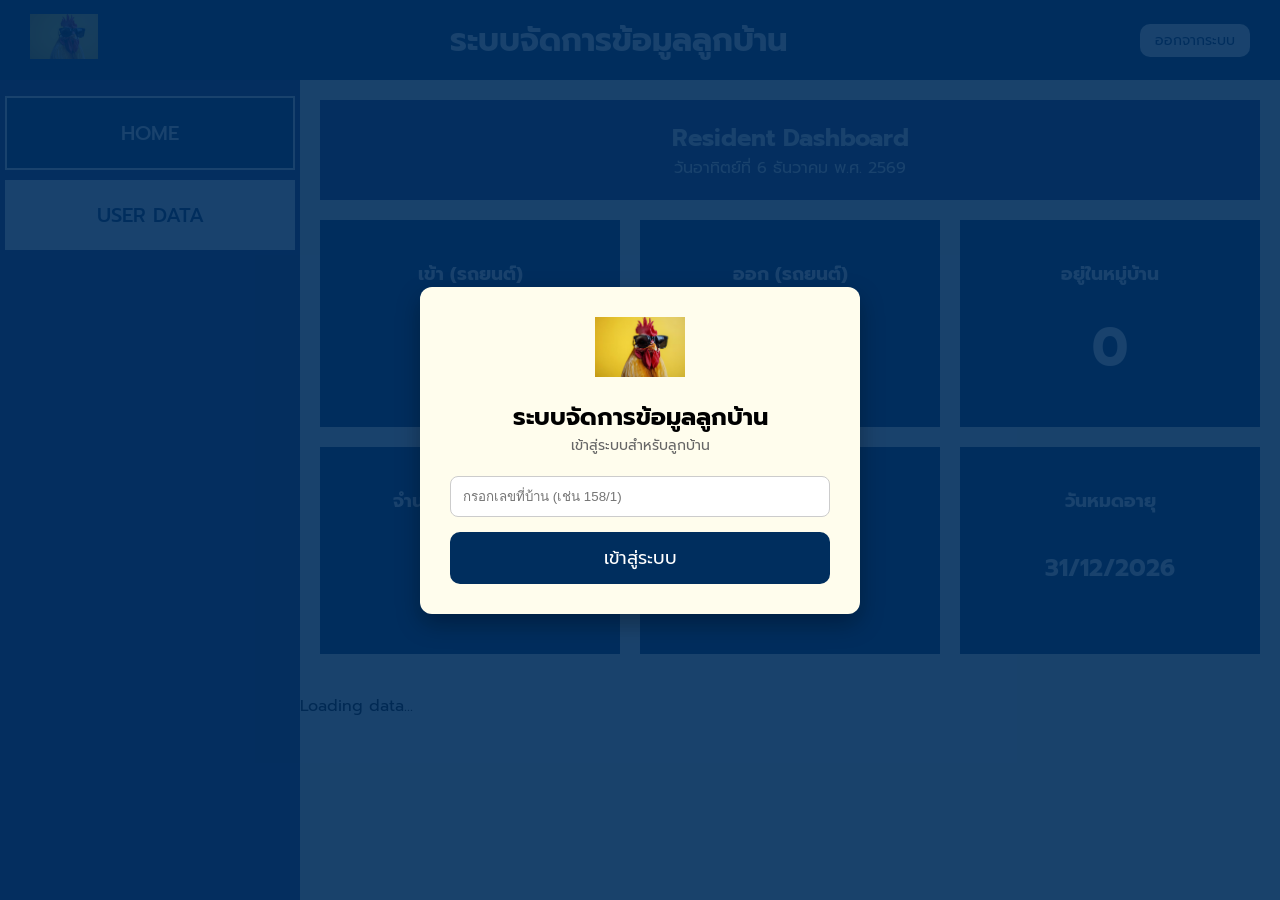
==== index.html @ fadd6252 "Update index.html" ====
<!DOCTYPE html>
<html lang="th">

<head>
    <meta charset="UTF-8">
    <meta name="viewport" content="width=device-width, initial-scale=1.0">
    <title>Smart-Village-Access-System</title>
    <link rel="stylesheet" href="style.css">
</head>

<body>
    <!-- หน้าต่าง ล็อกอินสำหรับลูกบ้าน (Login Modal) -->
    <div id="loginModal" class="login-modal-overlay">
        <div class="login-box">
            <img src="logochicken.png" alt="Smart Village Logo" class="login-logo">
            <h2>ระบบจัดการข้อมูลลูกบ้าน</h2>
            <p style="margin-bottom: 20px; color: #666; font-size: 14px;">เข้าสู่ระบบสำหรับลูกบ้าน</p>
            <form id="loginForm">
                <input type="text" id="loginHouseNo" placeholder="กรอกเลขที่บ้าน (เช่น 158/1)" required style="width: 100%; padding: 12px; margin-bottom: 15px; border-radius: 8px; border: 1px solid #ccc; box-sizing: border-box;">
                <button type="submit" class="back-btn" style="width: 100%; margin: 0; background-color: var(--color-primary); color: white;">เข้าสู่ระบบ</button>
            </form>
        </div>
    </div>

    <header>
        <!-- โลโก้ -->
        <div class="logo-box">
            <img src="logochicken.png" alt="Smart Village Logo" class="header-logo">
        </div>
        <!-- ลบคำว่า (Admin Panel) ออกแล้ว -->
        <h1 class="head-content">ระบบจัดการข้อมูลลูกบ้าน</h1>
        <button id="logoutBtn" class="back-btn" style="margin: 0; font-size: 14px; padding: 6px 15px;">ออกจากระบบ</button>
    </header>

    <main class="main-content">
        <nav>
            <ul>
                <li data-target="home" class="user-select">HOME</li>
                <!-- ตัด VEHICLE DATA ออกตามมติประชุม -->
                <li id="selectUs" data-target="user">USER DATA</li>
            </ul>
        </nav>

        <div class="content-area">
            <!-- home (Dashboard) -->
            <section class="page active" id="page-home">
                <section class="dashboard">
                    <div class="dashboard-banner">
                        <h2 id="welcomeText">Resident Dashboard</h2>
                        <p id="todayDate"></p>
                    </div>

                    <!-- แถวที่ 1 (ปรับให้เหลือเฉพาะสถิติรถยนต์) -->
                    <div class="summary-grid">
                        <div class="summary-box">
                            <h3>เข้า (รถยนต์)</h3>
                            <h1 id="carIn">0</h1>
                        </div>

                        <div class="summary-box">
                            <h3>ออก (รถยนต์)</h3>
                            <h1 id="carOut">0</h1>
                        </div>

                        <div class="summary-box">
                            <h3>อยู่ในหมู่บ้าน</h3>
                            <h1 id="insideVillage">0</h1>
                        </div>
                    </div>

                    <!-- แถวที่ 2 -->
                    <div class="summary-grid">
                        <div class="summary-box">
                            <h3>จำนวนรถยนต์ผูกไว้</h3>
                            <h1 id="vehicleTotal">0</h1>
                        </div>

                        <div class="summary-box">
                            <h3>สถานะสมาชิก</h3>
                            <h1 id="residentStatus" style="font-size: 28px; margin-top: 30px;">-</h1>
                        </div>

                        <div class="summary-box">
                            <h3>วันหมดอายุ</h3>
                            <h1 id="expireDateText" style="font-size: 24px; margin-top: 35px;">-</h1>
                        </div>
                    </div>
                </section>
                
                <section class="dataLoading"></section>          
            </section>

            <!-- USER DATA -->
            <section class="page user-details" id="page-user">
                <div class="panel-header" style="margin-bottom: 15px; margin-top: 15px;">
                    <input type="text" id="searchUser" placeholder="ค้นหาเลขที่บ้าน / ชื่อ..." onkeyup="filterUsers()" style="padding: 8px 15px; border-radius: 20px; border: 1px solid #ccc; width: 100%; max-width: 300px;">
                </div>
                <div class="headUserData">
                    <h2>ลำดับ</h2>
                    <h2>เลขที่บ้าน</h2>
                    <h2>การจัดการ</h2>
                </div>
                <section class="dataLoading" id="UserData"></section>
            </section>

            <!-- USER MORE DETAILS -->  
            <section class="page moreUserde" id="page-userDetail"></section>
            
            <!-- VEHICLE DETAIL -->
            <section class="page" id="page-vehicleDetail"></section>
        </div>
    </main>

    <script src="script.js"></script>
</body>

</html>
---- style.css ----
@import url('https://fonts.googleapis.com/css2?family=Oswald:wght@300&family=Pridi:wght@200;300;400;500;600;700&display=swap');
@import url('https://fonts.googleapis.com/css2?family=Oswald:wght@300&family=Pridi&family=Prompt:ital,wght@0,100;0,200;0,300;0,400;0,500;0,600;0,700;0,800;0,900;1,100;1,200;1,300;1,400;1,500;1,600;1,700;1,800;1,900&display=swap');

:root{
    --color-primary: #002e5e;      
    --color-secondary: #29356c;   
    --color-bg: #fffded;          
    --color-white: #ffffff;
    --color-border: rgb(192, 192, 192);
}

body{
    margin: 0;
    padding: 0;
    background-color: var(--color-bg);
    font-family: "Prompt", serif;
}

h1, h2, h3, h4, h5, h6, p {
    margin: 0;
}

.page{
    display: none;
}

.page.active{
    display: block;
}

/* =========================================
    จัดการ Header และตำแหน่งโลโก้ (อัปเดตใหม่)
   ========================================= */
header {
    box-sizing: border-box;
    display: flex;
    align-items: center;
    justify-content: space-between; /* ดันโลโก้ไว้ซ้าย ข้อความอยู่กลาง/ขวา */
    background-color: var(--color-primary);
    padding: 0 30px;
    height: 80px;
}

/* คลาสสำหรับรูปโลโก้ใน Header */
.header-logo {
    height: 45px;
    width: auto;
}

.head-content {
    flex: 1;
    text-align: center;
    margin: 0;
    color: var(--color-white);
}

/* คลาสสำหรับรูปโลโก้ตรงแถบSidebar เมนูซ้ายมือ (ใส่ต่อท้าย .head-content ได้เลย) */
.sidebar-logo {
    text-align: center;
    padding: 20px 0 10px;
}

.sidebar-logo img {
    width: 60px;
    height: auto;
}

/* Badge แยกระหว่าง Admin กับ User */
.admin-badge {
    font-size: 0.8em;
    background-color: #ffc107;
    color: #000;
    padding: 2px 8px;
    border-radius: 4px;
    margin-left: 8px;
}

/* ----------------------main---------------------------- */
.main-content{
    display: grid;
    grid-template-columns: 18.75rem 1fr;
    min-height: calc(100vh - 80px);
}

nav{
    background-color: var(--color-secondary);
}

nav ul{
    padding: 0;
}

nav ul li{
    background-color: var(--color-white);
    color: var(--color-primary);
    text-align: center;
    list-style-type:none ;
    margin: 10px 5px;
    font-size: 20px;
    font-weight: 500;
    padding: 20px;
    cursor: pointer;
}

nav ul .user-select{
    background-color: var(--color-primary);
    color: var(--color-white);
    border:solid 2px  var(--color-white);
}

/* --------------------user-------------------   */
.user-details.active{
    display: flex;
    flex-direction: column;
    align-items: center;
}

.user-details.active .User, .user-details.active .headUserData{
    display: grid;
    grid-template-columns: 8rem 8rem 1fr;
    align-items: center ;
    background-color: var(--color-primary);
    margin: 10px;
    padding: 10px 20px;
    min-width: 930px;
}

.user-details.active .User h2, .user-details.active .headUserData h2{
    color: var(--color-white);
    margin: 0;
}

.user-details.active .User a{
    display: flex;
    align-items: center;
    justify-content: center;
    justify-self: end;
    background-color: var(--color-white);
    color: var(--color-primary);
    text-decoration: none;
    border: solid 1px var(--color-white);
    border-radius: 24px;
    padding: 16px;
    margin-right: 10px;
}

.user-details.active .loading-text{
    color: var(--color-primary);
    text-align: center;
    font-size: 18px;
    padding: 20px;
}

/* user more details */
.moreUserde.active .homeDetail{
    display: flex;
    flex-direction: column;
}

.moreUserde.active .homeDetail .homeNumber,
.moreUserde.active .homeDetail .nameOwner,
.moreUserde.active .homeDetail .TimeData{
    display: flex;
    flex-direction: row;
    background-color: var(--color-primary);
    margin: 1rem 1rem 0;
}

.moreUserde.active .homeDetail .homeList{
    box-sizing: border-box;
    color: var(--color-white);
    padding: 20px;
    font-weight: 600;
    font-size: 1.125rem;
}

.moreUserde.active .vehicleUser{
    margin-top: 10px;
}

.moreUserde.active .vehicleUser .vehicleList{
    margin: 1rem 1rem 0;
    color: var(--color-white);
    background-color: var(--color-primary);
    text-align: center;
    padding: 10px 0;
}

.moreUserde.active .vehicleUser .headVlist{
    display: grid;
    grid-template-columns: 1fr 1fr 1fr;
    align-items: center;
    margin: 0.625rem 1rem 0;
    background-color: var(--color-primary);
}

.moreUserde.active .vehicleUser .headVlist .Vlist{
    color: var(--color-white);
    padding: 10px;
    margin: 0;
    text-align: center;
    font-size: 1.5rem;
}

.moreUserde.active .vehicleUser .headVlist a{
    display: flex;
    justify-content: center;
    align-items: center;
    text-decoration: none;
    color: var(--color-primary);
    background-color: var(--color-white);
    border-radius: 14px;
    padding: 16px;
    margin: 10px 10px;
}

/* =========================================
   UI สำหรับหน้า Vehicle Detail
   ========================================= */
#page-vehicleDetail {
    background-color: var(--color-bg); 
    padding: 30px 20px;
    min-height: 100vh;
}

.vehicle-card {
    max-width: 56.25rem; /* กำหนดขนาดความกว้างสูงสุดให้พอดี */
    margin: 0 auto;   /* จัดให้อยู่กึ่งกลางหน้าจอ */
    display: flex;
    flex-direction: column;
    gap: 8px; /* ระยะห่างระหว่างแถว */
    font-family: sans-serif;
}

/* สไตล์กล่องสีน้ำเงินพื้นฐาน */
.v-title, .v-date, .v-item {
    background-color: var(--color-primary); /* สีน้ำเงินเข้มตามรูป */
    color: var(--color-white);
    text-align: center;
    padding: 15px;
    font-size: 1.2rem;
}

/* ปรับแต่งส่วน Header ให้ตัวใหญ่และหนาขึ้น */
.v-title {
    font-size: 1.5rem;
    font-weight: bold;
    padding: 20px;
}

.v-date {
    font-size: 1.1rem;
    padding: 10px;
}

/* ใช้ CSS Grid แบ่งข้อมูลเป็น 2 คอลัมน์ */
.v-grid {
    display: grid;
    grid-template-columns: 1fr 1fr; /* แบ่งครึ่ง 50/50 */
    gap: 8px 15px; /* ระยะห่าง บน-ล่าง 8px, ซ้าย-ขวา 15px */
}

/* ปรับแต่งกล่องเวลาให้สูงและจัดข้อความไว้ด้านบน */
.v-item.v-time {
    min-height: 250px;
    max-height: 350px; /* กำหนดความสูงสูงสุด (ถ้าข้อมูลเยอะกว่านี้จะเกิด Scroll) */
    font-size: 1.5rem;
    display: flex;
    flex-direction: column; /* สั่งให้ข้อมูลเรียงจากบนลงล่าง */
    justify-content: flex-start; /* ดันข้อมูลให้เริ่มจากขอบบน */
    align-items: center;
    padding-top: 15px; /* ลด padding-top ลงนิดหน่อยให้พอดีกับข้อมูล */
    gap: 10px; /* ระยะห่างระหว่างรอบเวลา */
    overflow-y: auto; /* เปิดใช้งาน Scrollbar แนวตั้งถ้าข้อมูลล้น */
}

/* --- เพิ่มตัวใหม่ --- */
.time-record {
    width: 80%; /* ความกว้างของเส้นคั่น */
    padding-bottom: 10px;
    border-bottom: 1px solid rgba(255, 255, 255, 0.3); /* เส้นคั่นสีขาวจางๆ */
}

/* เอาเส้นคั่นของรายการสุดท้ายออก จะได้ดูสวยงาม */
.time-record:last-child {
    border-bottom: none;
    padding-bottom: 0;
}

/* ตกแต่ง Scrollbar ให้เข้ากับโทนสี (ใช้ได้ใน Chrome, Safari, Edge) */
.v-item.v-time::-webkit-scrollbar {
    width: 6px;
}

.v-item.v-time::-webkit-scrollbar-track {
    background: #002244; 
    border-radius: 10px;
}

.v-item.v-time::-webkit-scrollbar-thumb {
    background: rgba(255, 255, 255, 0.5); 
    border-radius: 10px;
}

/* ==========================================
Dashboard
========================================== */
.dashboard-header{
    margin:20px;
    background:var(--color-primary);
    color:white;
    text-align:center;
    padding:20px;
}

.dashboard-card{
    display:grid;
    grid-template-columns:repeat(3,1fr);
    gap:20px;
    margin:20px;
}

.card{
    background:var(--color-primary);
    color:white;
    text-align:center;
    padding:30px;
}

.card h1{
    margin-top:20px;
    font-size:48px;
}

.card h3{
    font-size:24px;
}

.dashboard{
    padding:20px;
}

.dashboard-banner{
    background:#29356c;
    color:white;
    text-align:center;
    padding:20px;
    margin-bottom:20px;
}

.summary-grid{
    display:grid;
    grid-template-columns:repeat(3,1fr);
    gap:20px;
    margin-bottom:20px;
}

.summary-box{
    background:#002e5e;
    color:white;
    padding:40px;
    text-align:center;
}

.summary-box h1{
    margin-top:20px;
    font-size:52px;
}

.back-btn{
    background:white;
    color:var(--color-primary);
    border:none;
    border-radius:10px;
    padding:12px 20px;
    margin:15px;
    font-size:18px;
    cursor:pointer;
    font-family:"Prompt";
    transition:.3s;
}

.back-btn:hover{
    background:var(--color-primary);
    color:white;
}

.recent{
    margin:20px;
    background:white;
    padding:20px;
}

/* =========================================
   สไตล์หลอดแสดงวันหมดอายุสมาชิก (Progress Bar)
   ========================================= */
.expire-progress-box {
    background-color: var(--color-primary);
    margin: 1rem 1rem 0;
    padding: 15px 20px;
}

.expire-info {
    display: flex;
    justify-content: space-between;
    color: var(--color-white);
    font-size: 1rem;
    margin-bottom: 8px;
}

.progress-track {
    width: 100%;
    height: 16px;
    background-color: rgba(255, 255, 255, 0.2);
    border-radius: 8px;
    overflow: hidden;
}

.progress-fill {
    height: 100%;
    width: 0%;
    border-radius: 8px;
    transition: width 0.4s ease-in-out, background-color 0.4s ease-in-out;
}


/* =========================================
   เพิ่มเติม: สไตล์สำหรับ Login Modal ลูกบ้าน
   ========================================= */
.login-modal-overlay {
    position: fixed;
    top: 0;
    left: 0;
    width: 100%;
    height: 100%;
    background-color: rgba(0, 46, 94, 0.9); /* สีน้ำเงิน primary แบบโปร่งแสง */
    display: flex;
    justify-content: center;
    align-items: center;
    z-index: 9999;
}

.login-box {
    background-color: var(--color-bg);
    padding: 30px;
    border-radius: 12px;
    text-align: center;
    width: 90%;
    max-width: 380px;
    box-shadow: 0 10px 25px rgba(0,0,0,0.3);
}

.login-logo {
    height: 60px;
    width: auto;
    margin-bottom: 15px;
}
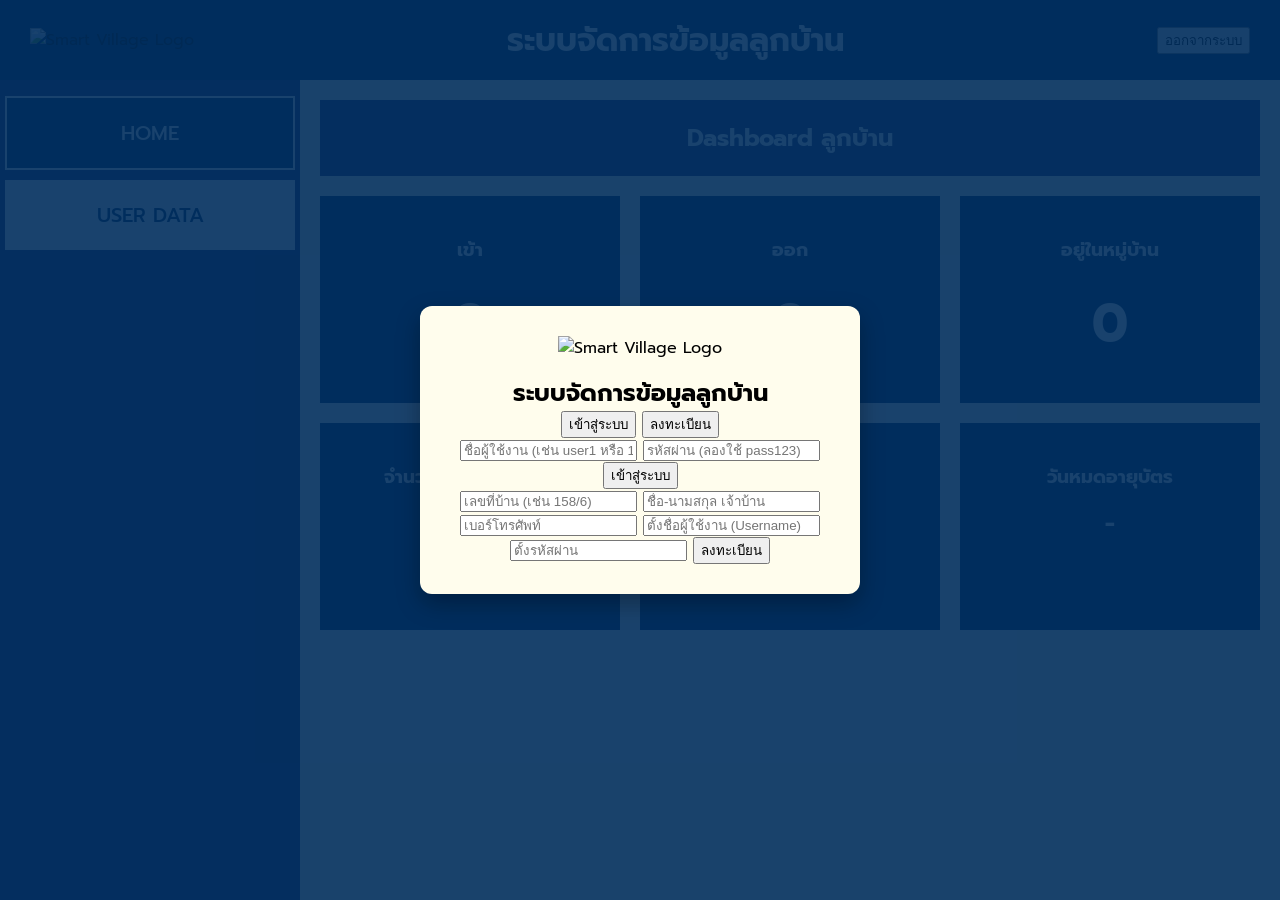
==== commit 2c6db82b: "Fix index.html Updated image paths and modified text for login and dashboard sections." ====
--- a/index.html
+++ b/index.html
@@ -9,91 +9,101 @@
 </head>
 
 <body>
-    <!-- หน้าต่าง ล็อกอินสำหรับลูกบ้าน (Login Modal) -->
-    <div id="loginModal" class="login-modal-overlay">
+    <!-- Modal เข้าสู่ระบบ / ลงทะเบียน -->
+    <div id="authModal" class="login-modal-overlay">
         <div class="login-box">
-            <img src="logochicken.png" alt="Smart Village Logo" class="login-logo">
+            <!-- 1. แก้ Path รูปหน้า Login ให้เป็น assets/images/logochicken.png -->
+            <img src="assets/images/logochicken.png" alt="Smart Village Logo" class="login-logo">
             <h2>ระบบจัดการข้อมูลลูกบ้าน</h2>
-            <p style="margin-bottom: 20px; color: #666; font-size: 14px;">เข้าสู่ระบบสำหรับลูกบ้าน</p>
-            <form id="loginForm">
-                <input type="text" id="loginHouseNo" placeholder="กรอกเลขที่บ้าน (เช่น 158/1)" required style="width: 100%; padding: 12px; margin-bottom: 15px; border-radius: 8px; border: 1px solid #ccc; box-sizing: border-box;">
-                <button type="submit" class="back-btn" style="width: 100%; margin: 0; background-color: var(--color-primary); color: white;">เข้าสู่ระบบ</button>
+            
+            <div class="auth-tabs">
+                <button type="button" id="tabLoginBtn" class="auth-tab active">เข้าสู่ระบบ</button>
+                <button type="button" id="tabRegisterBtn" class="auth-tab">ลงทะเบียน</button>
+            </div>
+
+            <!-- ฟอร์มเข้าสู่ระบบ -->
+            <form id="loginForm" class="auth-form active">
+                <input type="text" id="loginUsername" placeholder="ชื่อผู้ใช้งาน (เช่น user1 หรือ 158/1)" required autocomplete="off">
+                <input type="password" id="loginPassword" placeholder="รหัสผ่าน (ลองใช้ pass123)" required autocomplete="off">
+                <button type="submit" class="submit-btn">เข้าสู่ระบบ</button>
+            </form>
+
+            <!-- ฟอร์มลงทะเบียน -->
+            <form id="registerForm" class="auth-form">
+                <input type="text" id="regHouseNo" placeholder="เลขที่บ้าน (เช่น 158/6)" required autocomplete="off">
+                <input type="text" id="regName" placeholder="ชื่อ-นามสกุล เจ้าบ้าน" required autocomplete="off">
+                <input type="tel" id="regPhone" placeholder="เบอร์โทรศัพท์" required autocomplete="off">
+                <input type="text" id="regUsername" placeholder="ตั้งชื่อผู้ใช้งาน (Username)" required autocomplete="off">
+                <input type="password" id="regPassword" placeholder="ตั้งรหัสผ่าน" required autocomplete="off">
+                <button type="submit" class="submit-btn">ลงทะเบียน</button>
             </form>
         </div>
     </div>
 
+    <!-- Header หลัก -->
     <header>
-        <!-- โลโก้ -->
         <div class="logo-box">
-            <img src="logochicken.png" alt="Smart Village Logo" class="header-logo">
+            <!-- 2. แก้ Path รูปใน Header ให้เป็น assets/images/logochicken.png -->
+            <img src="assets/images/logochicken.png" alt="Smart Village Logo" class="header-logo">
         </div>
-        <!-- ลบคำว่า (Admin Panel) ออกแล้ว -->
         <h1 class="head-content">ระบบจัดการข้อมูลลูกบ้าน</h1>
-        <button id="logoutBtn" class="back-btn" style="margin: 0; font-size: 14px; padding: 6px 15px;">ออกจากระบบ</button>
+        <button type="button" id="logoutBtn" class="logout-btn">ออกจากระบบ</button>
     </header>
 
     <main class="main-content">
         <nav>
             <ul>
                 <li data-target="home" class="user-select">HOME</li>
-                <!-- ตัด VEHICLE DATA ออกตามมติประชุม -->
                 <li id="selectUs" data-target="user">USER DATA</li>
             </ul>
         </nav>
 
         <div class="content-area">
-            <!-- home (Dashboard) -->
+            <!-- หน้า Dashboard -->
             <section class="page active" id="page-home">
                 <section class="dashboard">
                     <div class="dashboard-banner">
-                        <h2 id="welcomeText">Resident Dashboard</h2>
+                        <h2 id="welcomeText">Dashboard ลูกบ้าน</h2>
                         <p id="todayDate"></p>
                     </div>
 
-                    <!-- แถวที่ 1 (ปรับให้เหลือเฉพาะสถิติรถยนต์) -->
                     <div class="summary-grid">
                         <div class="summary-box">
-                            <h3>เข้า (รถยนต์)</h3>
+                            <h3>เข้า</h3>
                             <h1 id="carIn">0</h1>
                         </div>
-
                         <div class="summary-box">
-                            <h3>ออก (รถยนต์)</h3>
+                            <h3>ออก</h3>
                             <h1 id="carOut">0</h1>
                         </div>
-
                         <div class="summary-box">
                             <h3>อยู่ในหมู่บ้าน</h3>
                             <h1 id="insideVillage">0</h1>
                         </div>
                     </div>
 
-                    <!-- แถวที่ 2 -->
                     <div class="summary-grid">
                         <div class="summary-box">
-                            <h3>จำนวนรถยนต์ผูกไว้</h3>
+                            <h3>จำนวนรถที่ลงทะเบียน</h3>
                             <h1 id="vehicleTotal">0</h1>
                         </div>
-
                         <div class="summary-box">
                             <h3>สถานะสมาชิก</h3>
-                            <h1 id="residentStatus" style="font-size: 28px; margin-top: 30px;">-</h1>
+                            <h1 id="residentStatus" style="font-size: 28px; margin-top: 10px;">-</h1>
                         </div>
-
                         <div class="summary-box">
-                            <h3>วันหมดอายุ</h3>
-                            <h1 id="expireDateText" style="font-size: 24px; margin-top: 35px;">-</h1>
+                            <h3>วันหมดอายุบัตร</h3>
+                            <h1 id="expireDateText" style="font-size: 24px; margin-top: 15px;">-</h1>
                         </div>
                     </div>
                 </section>
-                
                 <section class="dataLoading"></section>          
             </section>
 
-            <!-- USER DATA -->
+            <!-- หน้า รายชื่อลูกบ้าน -->
             <section class="page user-details" id="page-user">
-                <div class="panel-header" style="margin-bottom: 15px; margin-top: 15px;">
-                    <input type="text" id="searchUser" placeholder="ค้นหาเลขที่บ้าน / ชื่อ..." onkeyup="filterUsers()" style="padding: 8px 15px; border-radius: 20px; border: 1px solid #ccc; width: 100%; max-width: 300px;">
+                <div class="panel-header" style="margin: 15px 0;">
+                    <input type="text" id="searchUser" placeholder="ค้นหาเลขที่บ้าน / ชื่อ..." style="padding: 10px 15px; border-radius: 20px; border: 1px solid var(--color-border); width: 100%; max-width: 300px;">
                 </div>
                 <div class="headUserData">
                     <h2>ลำดับ</h2>
@@ -103,10 +113,10 @@
                 <section class="dataLoading" id="UserData"></section>
             </section>
 
-            <!-- USER MORE DETAILS -->  
+            <!-- หน้า รายละเอียดข้อมูลบ้านและรถ -->
             <section class="page moreUserde" id="page-userDetail"></section>
             
-            <!-- VEHICLE DETAIL -->
+            <!-- หน้า ประวัติการเข้า-ออกของรถ -->
             <section class="page" id="page-vehicleDetail"></section>
         </div>
     </main>
@@ -114,4 +124,4 @@
     <script src="script.js"></script>
 </body>
 
-</html>+</html>
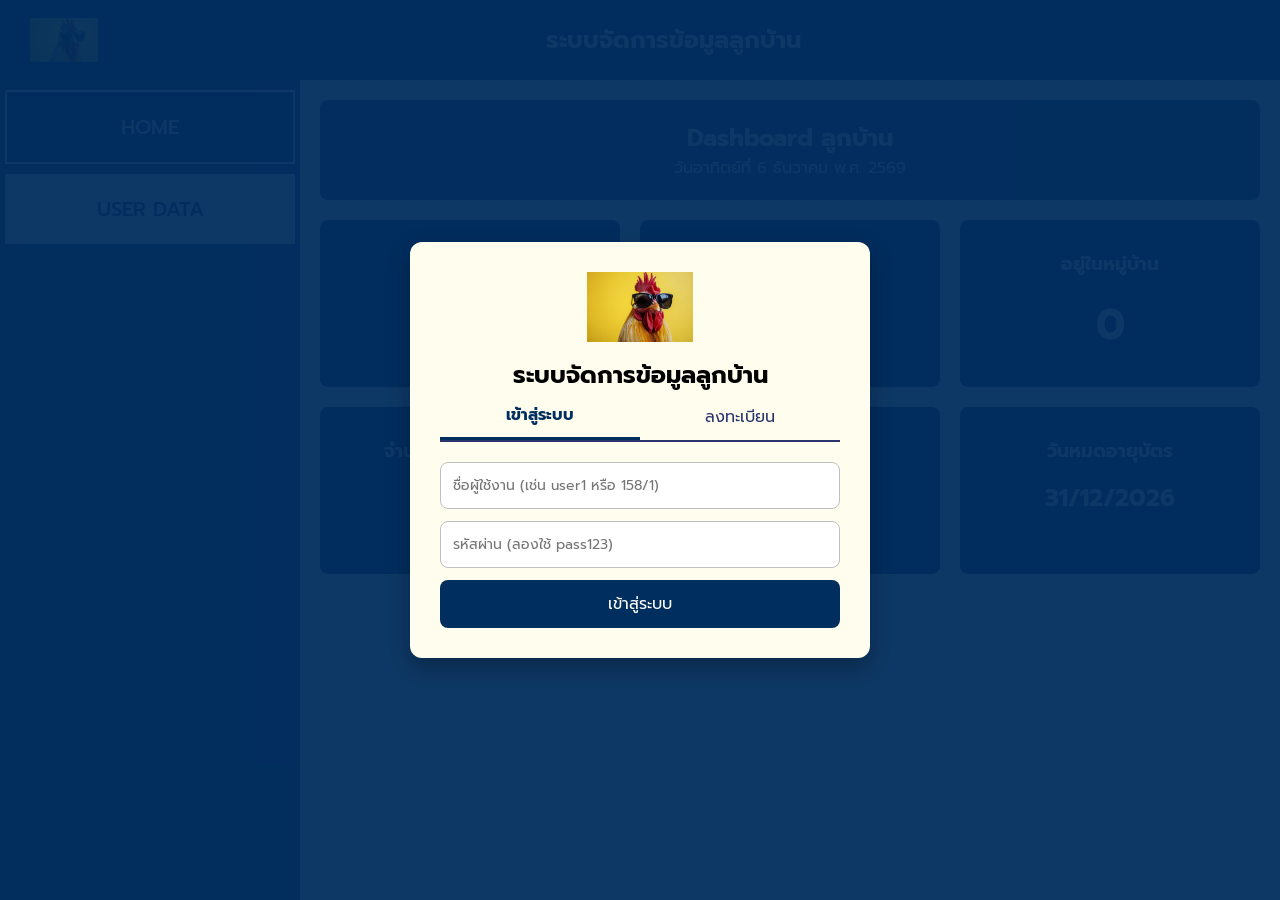
==== commit 456e9230: "Update image paths in index.html" ====
--- a/index.html
+++ b/index.html
@@ -13,7 +13,7 @@
     <div id="authModal" class="login-modal-overlay">
         <div class="login-box">
             <!-- 1. แก้ Path รูปหน้า Login ให้เป็น assets/images/logochicken.png -->
-            <img src="assets/images/logochicken.png" alt="Smart Village Logo" class="login-logo">
+            <img src="logochicken.png" alt="Smart Village Logo" class="login-logo">
             <h2>ระบบจัดการข้อมูลลูกบ้าน</h2>
             
             <div class="auth-tabs">
@@ -43,8 +43,8 @@
     <!-- Header หลัก -->
     <header>
         <div class="logo-box">
-            <!-- 2. แก้ Path รูปใน Header ให้เป็น assets/images/logochicken.png -->
-            <img src="assets/images/logochicken.png" alt="Smart Village Logo" class="header-logo">
+            <!-- 2. แก้ Path รูปใน Header เป็น logochicken.png -->
+            <img src="logochicken.png" alt="Smart Village Logo" class="header-logo">
         </div>
         <h1 class="head-content">ระบบจัดการข้อมูลลูกบ้าน</h1>
         <button type="button" id="logoutBtn" class="logout-btn">ออกจากระบบ</button>
--- a/style.css
+++ b/style.css
@@ -1,50 +1,44 @@
-@import url('https://fonts.googleapis.com/css2?family=Oswald:wght@300&family=Pridi:wght@200;300;400;500;600;700&display=swap');
-@import url('https://fonts.googleapis.com/css2?family=Oswald:wght@300&family=Pridi&family=Prompt:ital,wght@0,100;0,200;0,300;0,400;0,500;0,600;0,700;0,800;0,900;1,100;1,200;1,300;1,400;1,500;1,600;1,700;1,800;1,900&display=swap');
-
-:root{
+@import url('https://fonts.googleapis.com/css2?family=Prompt:ital,wght@0,300;0,400;0,500;0,600;0,700;1,300&display=swap');
+
+:root {
     --color-primary: #002e5e;      
-    --color-secondary: #29356c;   
-    --color-bg: #fffded;          
+    --color-secondary: #29356c;    
+    --color-bg: #fffded;           
     --color-white: #ffffff;
     --color-border: rgb(192, 192, 192);
 }
 
-body{
+body {
     margin: 0;
     padding: 0;
     background-color: var(--color-bg);
-    font-family: "Prompt", serif;
+    font-family: "Prompt", sans-serif;
 }
 
 h1, h2, h3, h4, h5, h6, p {
     margin: 0;
 }
 
-.page{
+.page {
     display: none;
 }
 
-.page.active{
+.page.active {
     display: block;
 }
 
-/* =========================================
-    จัดการ Header และตำแหน่งโลโก้ (อัปเดตใหม่)
-   ========================================= */
 header {
     box-sizing: border-box;
     display: flex;
     align-items: center;
-    justify-content: space-between; /* ดันโลโก้ไว้ซ้าย ข้อความอยู่กลาง/ขวา */
+    justify-content: space-between;
     background-color: var(--color-primary);
     padding: 0 30px;
     height: 80px;
 }
 
-/* คลาสสำหรับรูปโลโก้ใน Header */
-.header-logo {
-    height: 45px;
-    width: auto;
+.header-icon {
+    font-size: 28px;
 }
 
 .head-content {
@@ -52,49 +46,45 @@
     text-align: center;
     margin: 0;
     color: var(--color-white);
-}
-
-/* คลาสสำหรับรูปโลโก้ตรงแถบSidebar เมนูซ้ายมือ (ใส่ต่อท้าย .head-content ได้เลย) */
-.sidebar-logo {
-    text-align: center;
-    padding: 20px 0 10px;
-}
-
-.sidebar-logo img {
-    width: 60px;
-    height: auto;
-}
-
-/* Badge แยกระหว่าง Admin กับ User */
-.admin-badge {
-    font-size: 0.8em;
-    background-color: #ffc107;
-    color: #000;
-    padding: 2px 8px;
-    border-radius: 4px;
-    margin-left: 8px;
-}
-
-/* ----------------------main---------------------------- */
-.main-content{
+    font-size: 1.5rem;
+}
+
+.logout-btn {
+    background: var(--color-white);
+    color: var(--color-primary);
+    border: none;
+    padding: 8px 18px;
+    border-radius: 20px;
+    font-size: 14px;
+    font-weight: 600;
+    cursor: pointer;
+    transition: 0.2s;
+}
+
+.logout-btn:hover {
+    background: #e0e0e0;
+}
+
+.main-content {
     display: grid;
     grid-template-columns: 18.75rem 1fr;
     min-height: calc(100vh - 80px);
 }
 
-nav{
+nav {
     background-color: var(--color-secondary);
 }
 
-nav ul{
+nav ul {
     padding: 0;
-}
-
-nav ul li{
+    margin: 0;
+}
+
+nav ul li {
     background-color: var(--color-white);
     color: var(--color-primary);
     text-align: center;
-    list-style-type:none ;
+    list-style-type: none;
     margin: 10px 5px;
     font-size: 20px;
     font-weight: 500;
@@ -102,35 +92,35 @@
     cursor: pointer;
 }
 
-nav ul .user-select{
-    background-color: var(--color-primary);
-    color: var(--color-white);
-    border:solid 2px  var(--color-white);
-}
-
-/* --------------------user-------------------   */
-.user-details.active{
+nav ul .user-select {
+    background-color: var(--color-primary);
+    color: var(--color-white);
+    border: solid 2px var(--color-white);
+}
+
+.user-details.active {
     display: flex;
     flex-direction: column;
     align-items: center;
 }
 
-.user-details.active .User, .user-details.active .headUserData{
+.user-details.active .User, .user-details.active .headUserData {
     display: grid;
     grid-template-columns: 8rem 8rem 1fr;
-    align-items: center ;
+    align-items: center;
     background-color: var(--color-primary);
     margin: 10px;
     padding: 10px 20px;
-    min-width: 930px;
-}
-
-.user-details.active .User h2, .user-details.active .headUserData h2{
-    color: var(--color-white);
-    margin: 0;
-}
-
-.user-details.active .User a{
+    min-width: 90%;
+    border-radius: 8px;
+}
+
+.user-details.active .User h2, .user-details.active .headUserData h2 {
+    color: var(--color-white);
+    margin: 0;
+}
+
+.user-details.active .User a {
     display: flex;
     align-items: center;
     justify-content: center;
@@ -138,47 +128,39 @@
     background-color: var(--color-white);
     color: var(--color-primary);
     text-decoration: none;
-    border: solid 1px var(--color-white);
     border-radius: 24px;
-    padding: 16px;
-    margin-right: 10px;
-}
-
-.user-details.active .loading-text{
-    color: var(--color-primary);
-    text-align: center;
-    font-size: 18px;
-    padding: 20px;
-}
-
-/* user more details */
-.moreUserde.active .homeDetail{
+    padding: 10px 20px;
+    font-weight: 500;
+}
+
+.moreUserde.active .homeDetail {
     display: flex;
     flex-direction: column;
 }
 
 .moreUserde.active .homeDetail .homeNumber,
 .moreUserde.active .homeDetail .nameOwner,
-.moreUserde.active .homeDetail .TimeData{
+.moreUserde.active .homeDetail .TimeData {
     display: flex;
     flex-direction: row;
     background-color: var(--color-primary);
     margin: 1rem 1rem 0;
-}
-
-.moreUserde.active .homeDetail .homeList{
+    border-radius: 6px;
+}
+
+.moreUserde.active .homeDetail .homeList {
     box-sizing: border-box;
     color: var(--color-white);
-    padding: 20px;
+    padding: 15px 20px;
     font-weight: 600;
-    font-size: 1.125rem;
-}
-
-.moreUserde.active .vehicleUser{
+    font-size: 1.1rem;
+}
+
+.moreUserde.active .vehicleUser {
     margin-top: 10px;
 }
 
-.moreUserde.active .vehicleUser .vehicleList{
+.moreUserde.active .vehicleUser .vehicleList {
     margin: 1rem 1rem 0;
     color: var(--color-white);
     background-color: var(--color-primary);
@@ -186,23 +168,24 @@
     padding: 10px 0;
 }
 
-.moreUserde.active .vehicleUser .headVlist{
+.moreUserde.active .vehicleUser .headVlist {
     display: grid;
     grid-template-columns: 1fr 1fr 1fr;
     align-items: center;
     margin: 0.625rem 1rem 0;
     background-color: var(--color-primary);
-}
-
-.moreUserde.active .vehicleUser .headVlist .Vlist{
+    border-radius: 6px;
+}
+
+.moreUserde.active .vehicleUser .headVlist .Vlist {
     color: var(--color-white);
     padding: 10px;
     margin: 0;
     text-align: center;
-    font-size: 1.5rem;
-}
-
-.moreUserde.active .vehicleUser .headVlist a{
+    font-size: 1.2rem;
+}
+
+.moreUserde.active .vehicleUser .headVlist a {
     display: flex;
     justify-content: center;
     align-items: center;
@@ -210,194 +193,116 @@
     color: var(--color-primary);
     background-color: var(--color-white);
     border-radius: 14px;
-    padding: 16px;
-    margin: 10px 10px;
-}
-
-/* =========================================
-   UI สำหรับหน้า Vehicle Detail
-   ========================================= */
+    padding: 10px;
+    margin: 10px;
+}
+
 #page-vehicleDetail {
     background-color: var(--color-bg); 
     padding: 30px 20px;
-    min-height: 100vh;
 }
 
 .vehicle-card {
-    max-width: 56.25rem; /* กำหนดขนาดความกว้างสูงสุดให้พอดี */
-    margin: 0 auto;   /* จัดให้อยู่กึ่งกลางหน้าจอ */
+    max-width: 56.25rem;
+    margin: 0 auto;
     display: flex;
     flex-direction: column;
-    gap: 8px; /* ระยะห่างระหว่างแถว */
-    font-family: sans-serif;
-}
-
-/* สไตล์กล่องสีน้ำเงินพื้นฐาน */
+    gap: 8px;
+}
+
 .v-title, .v-date, .v-item {
-    background-color: var(--color-primary); /* สีน้ำเงินเข้มตามรูป */
+    background-color: var(--color-primary);
     color: var(--color-white);
     text-align: center;
     padding: 15px;
     font-size: 1.2rem;
-}
-
-/* ปรับแต่งส่วน Header ให้ตัวใหญ่และหนาขึ้น */
-.v-title {
-    font-size: 1.5rem;
-    font-weight: bold;
-    padding: 20px;
-}
-
-.v-date {
-    font-size: 1.1rem;
-    padding: 10px;
-}
-
-/* ใช้ CSS Grid แบ่งข้อมูลเป็น 2 คอลัมน์ */
+    border-radius: 6px;
+}
+
 .v-grid {
     display: grid;
-    grid-template-columns: 1fr 1fr; /* แบ่งครึ่ง 50/50 */
-    gap: 8px 15px; /* ระยะห่าง บน-ล่าง 8px, ซ้าย-ขวา 15px */
-}
-
-/* ปรับแต่งกล่องเวลาให้สูงและจัดข้อความไว้ด้านบน */
+    grid-template-columns: 1fr 1fr;
+    gap: 8px 15px;
+}
+
 .v-item.v-time {
-    min-height: 250px;
-    max-height: 350px; /* กำหนดความสูงสูงสุด (ถ้าข้อมูลเยอะกว่านี้จะเกิด Scroll) */
-    font-size: 1.5rem;
-    display: flex;
-    flex-direction: column; /* สั่งให้ข้อมูลเรียงจากบนลงล่าง */
-    justify-content: flex-start; /* ดันข้อมูลให้เริ่มจากขอบบน */
-    align-items: center;
-    padding-top: 15px; /* ลด padding-top ลงนิดหน่อยให้พอดีกับข้อมูล */
-    gap: 10px; /* ระยะห่างระหว่างรอบเวลา */
-    overflow-y: auto; /* เปิดใช้งาน Scrollbar แนวตั้งถ้าข้อมูลล้น */
-}
-
-/* --- เพิ่มตัวใหม่ --- */
+    min-height: 200px;
+    max-height: 300px;
+    display: flex;
+    flex-direction: column;
+    justify-content: flex-start;
+    align-items: center;
+    padding-top: 15px;
+    gap: 10px;
+    overflow-y: auto;
+}
+
 .time-record {
-    width: 80%; /* ความกว้างของเส้นคั่น */
+    width: 80%;
     padding-bottom: 10px;
-    border-bottom: 1px solid rgba(255, 255, 255, 0.3); /* เส้นคั่นสีขาวจางๆ */
-}
-
-/* เอาเส้นคั่นของรายการสุดท้ายออก จะได้ดูสวยงาม */
+    border-bottom: 1px solid rgba(255, 255, 255, 0.3);
+}
+
 .time-record:last-child {
     border-bottom: none;
-    padding-bottom: 0;
-}
-
-/* ตกแต่ง Scrollbar ให้เข้ากับโทนสี (ใช้ได้ใน Chrome, Safari, Edge) */
-.v-item.v-time::-webkit-scrollbar {
-    width: 6px;
-}
-
-.v-item.v-time::-webkit-scrollbar-track {
-    background: #002244; 
+}
+
+.dashboard {
+    padding: 20px;
+}
+
+.dashboard-banner {
+    background: var(--color-secondary);
+    color: white;
+    text-align: center;
+    padding: 20px;
+    margin-bottom: 20px;
+    border-radius: 8px;
+}
+
+.summary-grid {
+    display: grid;
+    grid-template-columns: repeat(3, 1fr);
+    gap: 20px;
+    margin-bottom: 20px;
+}
+
+.summary-box {
+    background: var(--color-primary);
+    color: white;
+    padding: 30px 20px;
+    text-align: center;
+    border-radius: 8px;
+}
+
+.summary-box h1 {
+    margin-top: 15px;
+    font-size: 42px;
+}
+
+.back-btn {
+    background: white;
+    color: var(--color-primary);
+    border: none;
     border-radius: 10px;
-}
-
-.v-item.v-time::-webkit-scrollbar-thumb {
-    background: rgba(255, 255, 255, 0.5); 
-    border-radius: 10px;
-}
-
-/* ==========================================
-Dashboard
-========================================== */
-.dashboard-header{
-    margin:20px;
-    background:var(--color-primary);
-    color:white;
-    text-align:center;
-    padding:20px;
-}
-
-.dashboard-card{
-    display:grid;
-    grid-template-columns:repeat(3,1fr);
-    gap:20px;
-    margin:20px;
-}
-
-.card{
-    background:var(--color-primary);
-    color:white;
-    text-align:center;
-    padding:30px;
-}
-
-.card h1{
-    margin-top:20px;
-    font-size:48px;
-}
-
-.card h3{
-    font-size:24px;
-}
-
-.dashboard{
-    padding:20px;
-}
-
-.dashboard-banner{
-    background:#29356c;
-    color:white;
-    text-align:center;
-    padding:20px;
-    margin-bottom:20px;
-}
-
-.summary-grid{
-    display:grid;
-    grid-template-columns:repeat(3,1fr);
-    gap:20px;
-    margin-bottom:20px;
-}
-
-.summary-box{
-    background:#002e5e;
-    color:white;
-    padding:40px;
-    text-align:center;
-}
-
-.summary-box h1{
-    margin-top:20px;
-    font-size:52px;
-}
-
-.back-btn{
-    background:white;
-    color:var(--color-primary);
-    border:none;
-    border-radius:10px;
-    padding:12px 20px;
-    margin:15px;
-    font-size:18px;
-    cursor:pointer;
-    font-family:"Prompt";
-    transition:.3s;
-}
-
-.back-btn:hover{
-    background:var(--color-primary);
-    color:white;
-}
-
-.recent{
-    margin:20px;
-    background:white;
-    padding:20px;
-}
-
-/* =========================================
-   สไตล์หลอดแสดงวันหมดอายุสมาชิก (Progress Bar)
-   ========================================= */
+    padding: 10px 20px;
+    margin: 15px;
+    font-size: 16px;
+    cursor: pointer;
+    font-family: "Prompt";
+    transition: .3s;
+}
+
+.back-btn:hover {
+    background: var(--color-primary);
+    color: white;
+}
+
 .expire-progress-box {
     background-color: var(--color-primary);
     margin: 1rem 1rem 0;
     padding: 15px 20px;
+    border-radius: 6px;
 }
 
 .expire-info {
@@ -410,30 +315,26 @@
 
 .progress-track {
     width: 100%;
-    height: 16px;
+    height: 14px;
     background-color: rgba(255, 255, 255, 0.2);
-    border-radius: 8px;
+    border-radius: 7px;
     overflow: hidden;
 }
 
 .progress-fill {
     height: 100%;
     width: 0%;
-    border-radius: 8px;
+    border-radius: 7px;
     transition: width 0.4s ease-in-out, background-color 0.4s ease-in-out;
 }
 
-
-/* =========================================
-   เพิ่มเติม: สไตล์สำหรับ Login Modal ลูกบ้าน
-   ========================================= */
 .login-modal-overlay {
     position: fixed;
     top: 0;
     left: 0;
     width: 100%;
     height: 100%;
-    background-color: rgba(0, 46, 94, 0.9); /* สีน้ำเงิน primary แบบโปร่งแสง */
+    background-color: rgba(0, 46, 94, 0.95);
     display: flex;
     justify-content: center;
     align-items: center;
@@ -446,12 +347,99 @@
     border-radius: 12px;
     text-align: center;
     width: 90%;
-    max-width: 380px;
+    max-width: 400px;
     box-shadow: 0 10px 25px rgba(0,0,0,0.3);
 }
 
+.logo-circle {
+    font-size: 40px;
+    margin-bottom: 10px;
+}
+
+.auth-tabs {
+    display: flex;
+    margin-bottom: 20px;
+    border-bottom: 2px solid var(--color-secondary);
+}
+
+.auth-tab {
+    flex: 1;
+    padding: 10px;
+    border: none;
+    background: none;
+    font-size: 16px;
+    font-family: "Prompt";
+    cursor: pointer;
+    color: var(--color-secondary);
+}
+
+.auth-tab.active {
+    font-weight: bold;
+    color: var(--color-primary);
+    border-bottom: 3px solid var(--color-primary);
+}
+
+.auth-form {
+    display: none;
+    flex-direction: column;
+    gap: 12px;
+}
+
+.auth-form.active {
+    display: flex;
+}
+
+.auth-form input {
+    padding: 12px;
+    border-radius: 8px;
+    border: 1px solid var(--color-border);
+    font-family: "Prompt";
+    font-size: 14px;
+}
+
+.submit-btn {
+    padding: 12px;
+    background-color: var(--color-primary);
+    color: white;
+    border: none;
+    border-radius: 8px;
+    font-family: "Prompt";
+    font-size: 16px;
+    cursor: pointer;
+    transition: 0.2s;
+}
+
+.submit-btn:hover {
+    background-color: var(--color-secondary);
+}
+
+
+/* =========================================
+คุมขนาดโลโก้ (Header & Login) ไม่ให้ขยายใหญ่มหึมา
+========================================= */
+
+/* โลโก้ใน Header ด้านบน */
+.header-logo {
+    height: 45px;
+    width: auto;
+    max-width: 150px;
+    object-fit: contain;
+    display: block;
+}
+
+.logo-box {
+    display: flex;
+    align-items: center;
+    justify-content: center;
+    height: 100%;
+}
+
+/* โลโก้ใน ป๊อปอัพ Login / Register */
 .login-logo {
-    height: 60px;
+    height: 70px;
     width: auto;
-    margin-bottom: 15px;
-}+    max-width: 200px;
+    object-fit: contain;
+    margin: 0 auto 15px auto;
+    display: block;
+}
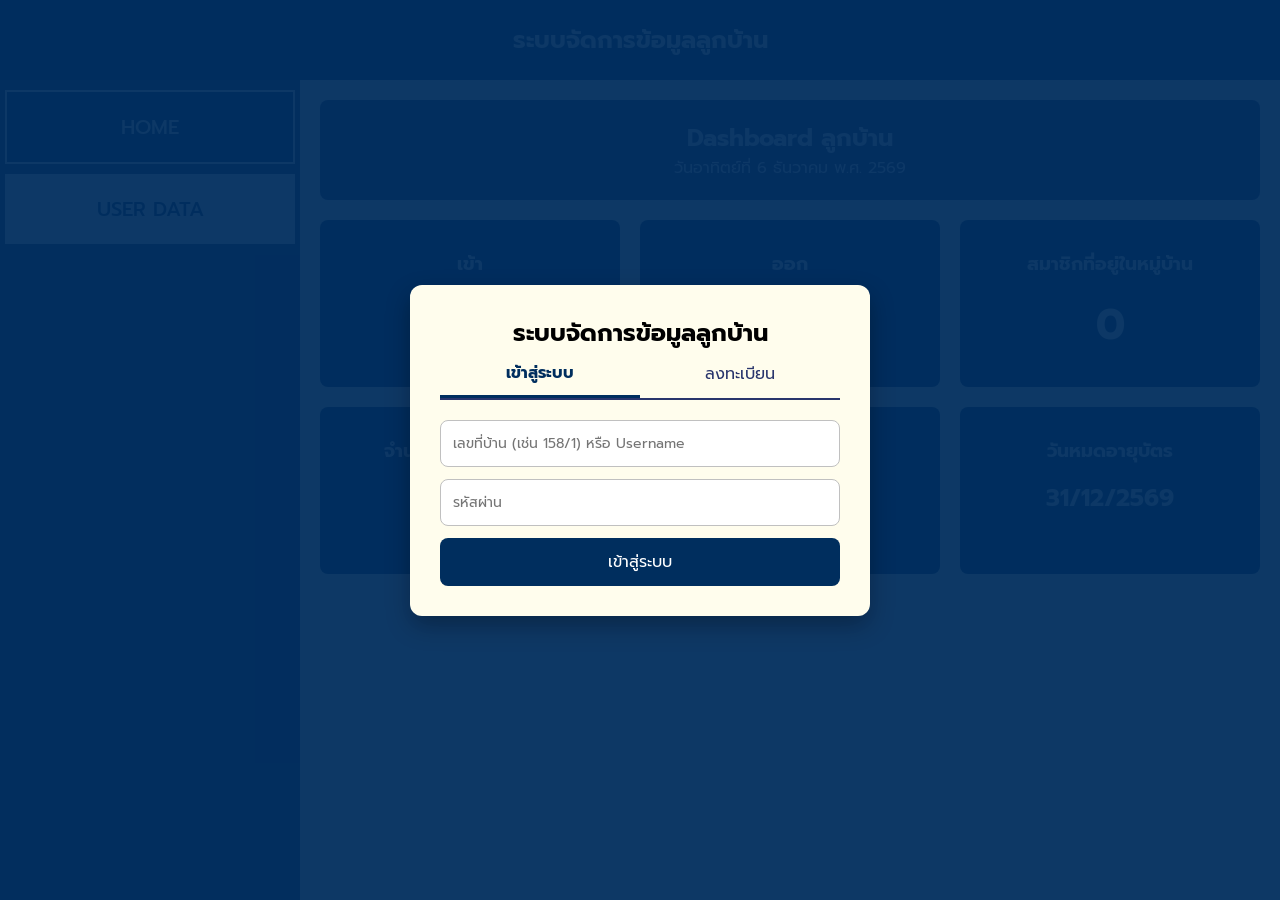
==== commit ca8c9027: "Update index.html" ====
--- a/index.html
+++ b/index.html
@@ -12,8 +12,7 @@
     <!-- Modal เข้าสู่ระบบ / ลงทะเบียน -->
     <div id="authModal" class="login-modal-overlay">
         <div class="login-box">
-            <!-- 1. แก้ Path รูปหน้า Login ให้เป็น assets/images/logochicken.png -->
-            <img src="logochicken.png" alt="Smart Village Logo" class="login-logo">
+            <img src="assets/images/logochicken.png" alt="Smart Village Logo" class="login-logo" onerror="this.style.display='none'">
             <h2>ระบบจัดการข้อมูลลูกบ้าน</h2>
             
             <div class="auth-tabs">
@@ -21,21 +20,23 @@
                 <button type="button" id="tabRegisterBtn" class="auth-tab">ลงทะเบียน</button>
             </div>
 
-            <!-- ฟอร์มเข้าสู่ระบบ -->
+            <!-- ฟอร์มเข้าสู่ระบบ (Strict Checking) -->
             <form id="loginForm" class="auth-form active">
-                <input type="text" id="loginUsername" placeholder="ชื่อผู้ใช้งาน (เช่น user1 หรือ 158/1)" required autocomplete="off">
-                <input type="password" id="loginPassword" placeholder="รหัสผ่าน (ลองใช้ pass123)" required autocomplete="off">
+                <input type="text" id="loginUsername" placeholder="เลขที่บ้าน (เช่น 158/1) หรือ Username" required autocomplete="off">
+                <input type="password" id="loginPassword" placeholder="รหัสผ่าน" required autocomplete="off">
                 <button type="submit" class="submit-btn">เข้าสู่ระบบ</button>
             </form>
 
-            <!-- ฟอร์มลงทะเบียน -->
+            <!-- ฟอร์มลงทะเบียน (ข้อมูลครบตามตาราง Users ใน DB) -->
             <form id="registerForm" class="auth-form">
                 <input type="text" id="regHouseNo" placeholder="เลขที่บ้าน (เช่น 158/6)" required autocomplete="off">
                 <input type="text" id="regName" placeholder="ชื่อ-นามสกุล เจ้าบ้าน" required autocomplete="off">
-                <input type="tel" id="regPhone" placeholder="เบอร์โทรศัพท์" required autocomplete="off">
-                <input type="text" id="regUsername" placeholder="ตั้งชื่อผู้ใช้งาน (Username)" required autocomplete="off">
-                <input type="password" id="regPassword" placeholder="ตั้งรหัสผ่าน" required autocomplete="off">
-                <button type="submit" class="submit-btn">ลงทะเบียน</button>
+                <div style="text-align: left; font-size: 12px; color: #555; margin-top: 5px;">วันที่เริ่มเป็นสมาชิก:</div>
+                <input type="date" id="regMemberStart" required>
+                <div style="text-align: left; font-size: 12px; color: #555; margin-top: 5px;">วันที่หมดอายุสมาชิก:</div>
+                <input type="date" id="regMemberExpire" required>
+                <input type="password" id="regPassword" placeholder="ตั้งรหัสผ่านสำหรับเข้าสู่ระบบ" required autocomplete="off">
+                <button type="submit" class="submit-btn">ลงทะเบียนเข้าฐานข้อมูล</button>
             </form>
         </div>
     </div>
@@ -43,8 +44,7 @@
     <!-- Header หลัก -->
     <header>
         <div class="logo-box">
-            <!-- 2. แก้ Path รูปใน Header เป็น logochicken.png -->
-            <img src="logochicken.png" alt="Smart Village Logo" class="header-logo">
+            <img src="assets/images/logochicken.png" alt="Smart Village Logo" class="header-logo" onerror="this.style.display='none'">
         </div>
         <h1 class="head-content">ระบบจัดการข้อมูลลูกบ้าน</h1>
         <button type="button" id="logoutBtn" class="logout-btn">ออกจากระบบ</button>
@@ -76,8 +76,9 @@
                             <h3>ออก</h3>
                             <h1 id="carOut">0</h1>
                         </div>
+                        <!-- เปลี่ยนข้อความตามข้อ 4 -->
                         <div class="summary-box">
-                            <h3>อยู่ในหมู่บ้าน</h3>
+                            <h3>สมาชิกที่อยู่ในหมู่บ้าน</h3>
                             <h1 id="insideVillage">0</h1>
                         </div>
                     </div>
@@ -100,27 +101,28 @@
                 <section class="dataLoading"></section>          
             </section>
 
-            <!-- หน้า รายชื่อลูกบ้าน -->
-            <section class="page user-details" id="page-user">
-                <div class="panel-header" style="margin: 15px 0;">
-                    <input type="text" id="searchUser" placeholder="ค้นหาเลขที่บ้าน / ชื่อ..." style="padding: 10px 15px; border-radius: 20px; border: 1px solid var(--color-border); width: 100%; max-width: 300px;">
-                </div>
-                <div class="headUserData">
-                    <h2>ลำดับ</h2>
-                    <h2>เลขที่บ้าน</h2>
-                    <h2>การจัดการ</h2>
-                </div>
-                <section class="dataLoading" id="UserData"></section>
+            <!-- หน้า USER DATA -->
+            <section class="page" id="page-user">
+                <section class="homeDetail" id="userDirectDetail">
+                </section>
             </section>
-
-            <!-- หน้า รายละเอียดข้อมูลบ้านและรถ -->
-            <section class="page moreUserde" id="page-userDetail"></section>
             
             <!-- หน้า ประวัติการเข้า-ออกของรถ -->
             <section class="page" id="page-vehicleDetail"></section>
         </div>
     </main>
 
+    <!-- Modal ป๊อปอัพแสดง QR Code สำหรับสแกนเข้าหมู่บ้าน -->
+    <div id="qrModal" class="login-modal-overlay" style="display: none;">
+        <div class="login-box" style="max-width: 380px;">
+            <h3 style="color: var(--color-primary); margin-bottom: 8px;">QR Code สแกนเข้าหมู่บ้าน (สำหรับแขก)</h3>
+            <p style="font-size: 13px; color: #555; margin-bottom: 12px;">ใช้สำหรับแสดงต่อกล้อง/เครื่องสแกนบริเวณป้อมยามทางเข้า</p>
+            <div id="qrImageContainer" style="margin: 15px 0;"></div>
+            <div id="qrDataText" style="font-size: 11px; color: #777; word-break: break-all; margin-bottom: 15px; background: #eee; padding: 8px; border-radius: 4px;"></div>
+            <button type="button" class="submit-btn" id="btnCloseQr">ปิดหน้าต่าง</button>
+        </div>
+    </div>
+
     <script src="script.js"></script>
 </body>
 
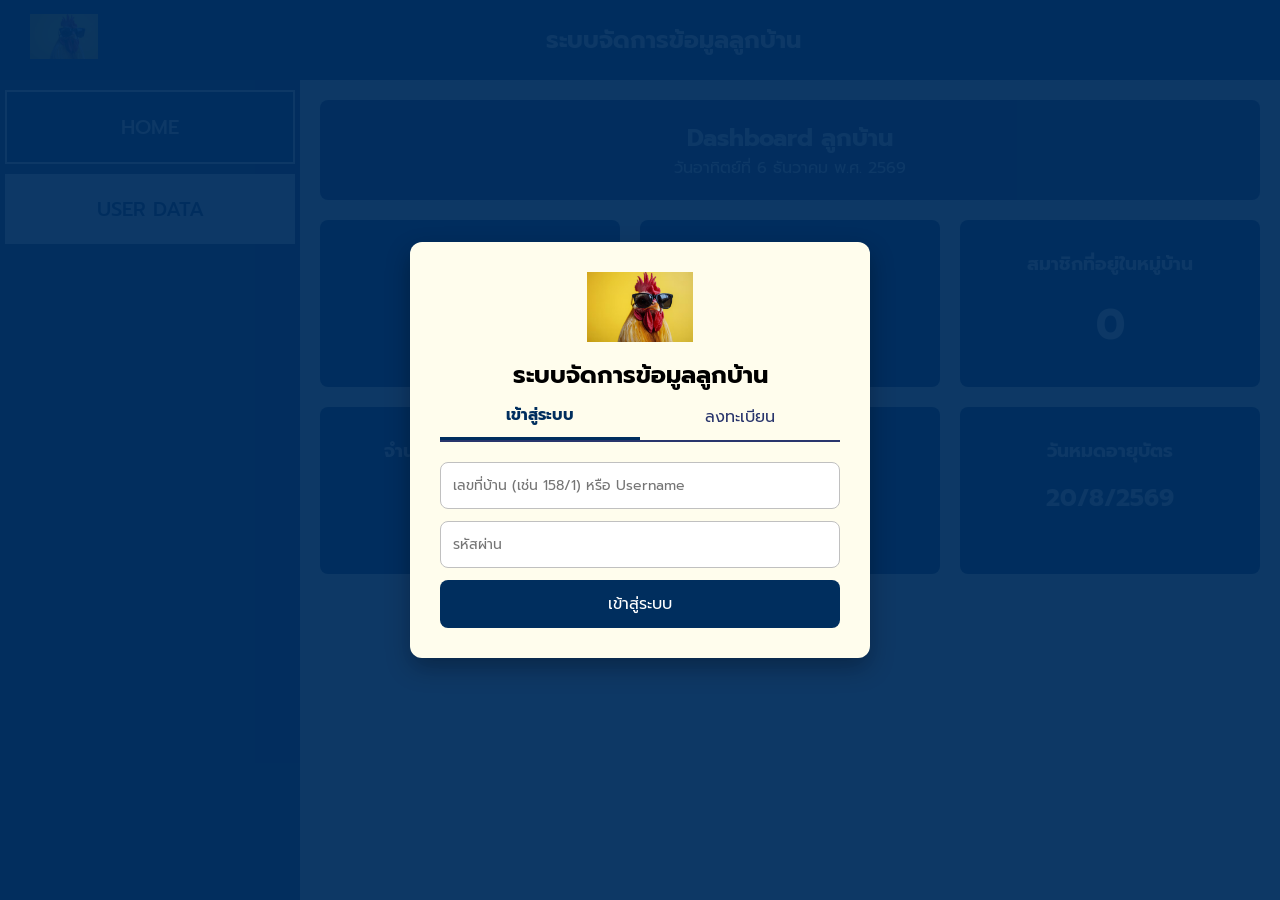
==== commit 43e0d5dc: "Update logo image source in index.html" ====
--- a/index.html
+++ b/index.html
@@ -12,7 +12,7 @@
     <!-- Modal เข้าสู่ระบบ / ลงทะเบียน -->
     <div id="authModal" class="login-modal-overlay">
         <div class="login-box">
-            <img src="assets/images/logochicken.png" alt="Smart Village Logo" class="login-logo" onerror="this.style.display='none'">
+            <img src="logochicken.png" alt="Smart Village Logo" class="login-logo" onerror="this.style.display='none'">
             <h2>ระบบจัดการข้อมูลลูกบ้าน</h2>
             
             <div class="auth-tabs">
@@ -44,7 +44,7 @@
     <!-- Header หลัก -->
     <header>
         <div class="logo-box">
-            <img src="assets/images/logochicken.png" alt="Smart Village Logo" class="header-logo" onerror="this.style.display='none'">
+            <img src="logochicken.png" alt="Smart Village Logo" class="header-logo" onerror="this.style.display='none'">
         </div>
         <h1 class="head-content">ระบบจัดการข้อมูลลูกบ้าน</h1>
         <button type="button" id="logoutBtn" class="logout-btn">ออกจากระบบ</button>
--- a/style.css
+++ b/style.css
@@ -37,8 +37,11 @@
     height: 80px;
 }
 
-.header-icon {
-    font-size: 28px;
+.header-logo {
+    height: 45px;
+    width: auto;
+    max-width: 150px;
+    object-fit: contain;
 }
 
 .head-content {
@@ -98,49 +101,10 @@
     border: solid 2px var(--color-white);
 }
 
-.user-details.active {
-    display: flex;
-    flex-direction: column;
-    align-items: center;
-}
-
-.user-details.active .User, .user-details.active .headUserData {
-    display: grid;
-    grid-template-columns: 8rem 8rem 1fr;
-    align-items: center;
-    background-color: var(--color-primary);
-    margin: 10px;
-    padding: 10px 20px;
-    min-width: 90%;
-    border-radius: 8px;
-}
-
-.user-details.active .User h2, .user-details.active .headUserData h2 {
-    color: var(--color-white);
-    margin: 0;
-}
-
-.user-details.active .User a {
-    display: flex;
-    align-items: center;
-    justify-content: center;
-    justify-self: end;
-    background-color: var(--color-white);
-    color: var(--color-primary);
-    text-decoration: none;
-    border-radius: 24px;
-    padding: 10px 20px;
-    font-weight: 500;
-}
-
-.moreUserde.active .homeDetail {
-    display: flex;
-    flex-direction: column;
-}
-
-.moreUserde.active .homeDetail .homeNumber,
-.moreUserde.active .homeDetail .nameOwner,
-.moreUserde.active .homeDetail .TimeData {
+/* UI ส่วนรายละเอียดบ้าน */
+.homeDetail .homeNumber,
+.homeDetail .nameOwner,
+.homeDetail .TimeData {
     display: flex;
     flex-direction: row;
     background-color: var(--color-primary);
@@ -148,7 +112,7 @@
     border-radius: 6px;
 }
 
-.moreUserde.active .homeDetail .homeList {
+.homeDetail .homeList {
     box-sizing: border-box;
     color: var(--color-white);
     padding: 15px 20px;
@@ -156,11 +120,11 @@
     font-size: 1.1rem;
 }
 
-.moreUserde.active .vehicleUser {
+.vehicleUser {
     margin-top: 10px;
 }
 
-.moreUserde.active .vehicleUser .vehicleList {
+.vehicleUser .vehicleList {
     margin: 1rem 1rem 0;
     color: var(--color-white);
     background-color: var(--color-primary);
@@ -168,7 +132,7 @@
     padding: 10px 0;
 }
 
-.moreUserde.active .vehicleUser .headVlist {
+.vehicleUser .headVlist {
     display: grid;
     grid-template-columns: 1fr 1fr 1fr;
     align-items: center;
@@ -177,7 +141,7 @@
     border-radius: 6px;
 }
 
-.moreUserde.active .vehicleUser .headVlist .Vlist {
+.vehicleUser .headVlist .Vlist {
     color: var(--color-white);
     padding: 10px;
     margin: 0;
@@ -185,7 +149,7 @@
     font-size: 1.2rem;
 }
 
-.moreUserde.active .vehicleUser .headVlist a {
+.vehicleUser .headVlist a, .qr-btn {
     display: flex;
     justify-content: center;
     align-items: center;
@@ -195,8 +159,34 @@
     border-radius: 14px;
     padding: 10px;
     margin: 10px;
-}
-
+    font-weight: 600;
+    cursor: pointer;
+    border: none;
+    font-family: "Prompt";
+}
+
+.qr-section {
+    margin: 1rem;
+    text-align: center;
+}
+
+.qr-btn-generate {
+    background-color: #28a745;
+    color: white;
+    font-size: 16px;
+    padding: 12px 25px;
+    border-radius: 20px;
+    border: none;
+    cursor: pointer;
+    font-family: "Prompt";
+    transition: 0.2s;
+}
+
+.qr-btn-generate:hover {
+    background-color: #218838;
+}
+
+/* Vehicle Card */
 #page-vehicleDetail {
     background-color: var(--color-bg); 
     padding: 30px 20px;
@@ -247,6 +237,7 @@
     border-bottom: none;
 }
 
+/* Dashboard */
 .dashboard {
     padding: 20px;
 }
@@ -351,90 +342,6 @@
     box-shadow: 0 10px 25px rgba(0,0,0,0.3);
 }
 
-.logo-circle {
-    font-size: 40px;
-    margin-bottom: 10px;
-}
-
-.auth-tabs {
-    display: flex;
-    margin-bottom: 20px;
-    border-bottom: 2px solid var(--color-secondary);
-}
-
-.auth-tab {
-    flex: 1;
-    padding: 10px;
-    border: none;
-    background: none;
-    font-size: 16px;
-    font-family: "Prompt";
-    cursor: pointer;
-    color: var(--color-secondary);
-}
-
-.auth-tab.active {
-    font-weight: bold;
-    color: var(--color-primary);
-    border-bottom: 3px solid var(--color-primary);
-}
-
-.auth-form {
-    display: none;
-    flex-direction: column;
-    gap: 12px;
-}
-
-.auth-form.active {
-    display: flex;
-}
-
-.auth-form input {
-    padding: 12px;
-    border-radius: 8px;
-    border: 1px solid var(--color-border);
-    font-family: "Prompt";
-    font-size: 14px;
-}
-
-.submit-btn {
-    padding: 12px;
-    background-color: var(--color-primary);
-    color: white;
-    border: none;
-    border-radius: 8px;
-    font-family: "Prompt";
-    font-size: 16px;
-    cursor: pointer;
-    transition: 0.2s;
-}
-
-.submit-btn:hover {
-    background-color: var(--color-secondary);
-}
-
-
-/* =========================================
-คุมขนาดโลโก้ (Header & Login) ไม่ให้ขยายใหญ่มหึมา
-========================================= */
-
-/* โลโก้ใน Header ด้านบน */
-.header-logo {
-    height: 45px;
-    width: auto;
-    max-width: 150px;
-    object-fit: contain;
-    display: block;
-}
-
-.logo-box {
-    display: flex;
-    align-items: center;
-    justify-content: center;
-    height: 100%;
-}
-
-/* โลโก้ใน ป๊อปอัพ Login / Register */
 .login-logo {
     height: 70px;
     width: auto;
@@ -443,3 +350,60 @@
     margin: 0 auto 15px auto;
     display: block;
 }
+
+.auth-tabs {
+    display: flex;
+    margin-bottom: 20px;
+    border-bottom: 2px solid var(--color-secondary);
+}
+
+.auth-tab {
+    flex: 1;
+    padding: 10px;
+    border: none;
+    background: none;
+    font-size: 16px;
+    font-family: "Prompt";
+    cursor: pointer;
+    color: var(--color-secondary);
+}
+
+.auth-tab.active {
+    font-weight: bold;
+    color: var(--color-primary);
+    border-bottom: 3px solid var(--color-primary);
+}
+
+.auth-form {
+    display: none;
+    flex-direction: column;
+    gap: 12px;
+}
+
+.auth-form.active {
+    display: flex;
+}
+
+.auth-form input {
+    padding: 12px;
+    border-radius: 8px;
+    border: 1px solid var(--color-border);
+    font-family: "Prompt";
+    font-size: 14px;
+}
+
+.submit-btn {
+    padding: 12px;
+    background-color: var(--color-primary);
+    color: white;
+    border: none;
+    border-radius: 8px;
+    font-family: "Prompt";
+    font-size: 16px;
+    cursor: pointer;
+    transition: 0.2s;
+}
+
+.submit-btn:hover {
+    background-color: var(--color-secondary);
+}
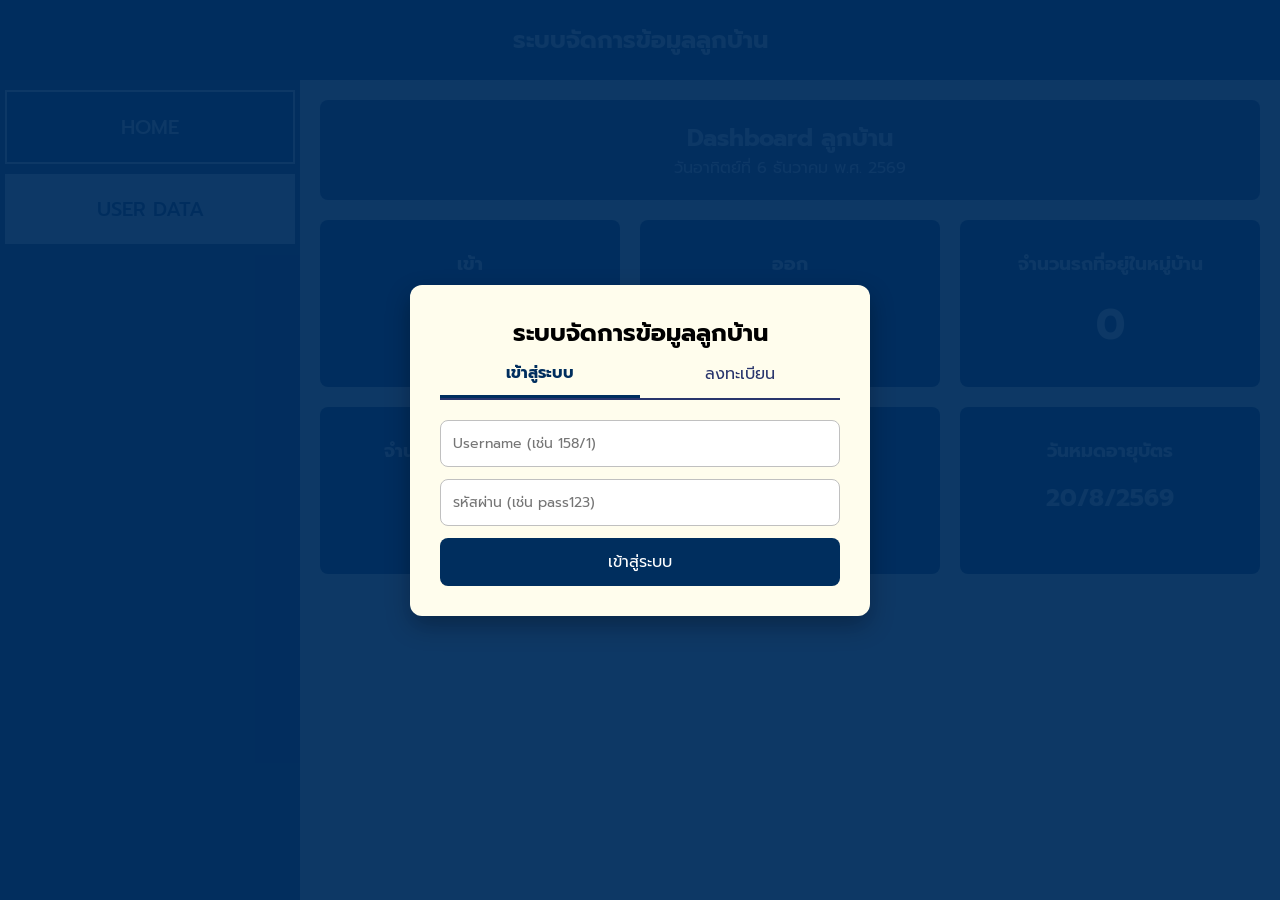
==== commit 67bfe156: "Update index.html" ====
--- a/index.html
+++ b/index.html
@@ -12,7 +12,7 @@
     <!-- Modal เข้าสู่ระบบ / ลงทะเบียน -->
     <div id="authModal" class="login-modal-overlay">
         <div class="login-box">
-            <img src="logochicken.png" alt="Smart Village Logo" class="login-logo" onerror="this.style.display='none'">
+            <img src="assets/images/logochicken.png" alt="Smart Village Logo" class="login-logo" onerror="this.style.display='none'">
             <h2>ระบบจัดการข้อมูลลูกบ้าน</h2>
             
             <div class="auth-tabs">
@@ -20,22 +20,27 @@
                 <button type="button" id="tabRegisterBtn" class="auth-tab">ลงทะเบียน</button>
             </div>
 
-            <!-- ฟอร์มเข้าสู่ระบบ (Strict Checking) -->
+            <!-- ฟอร์มเข้าสู่ระบบ -->
             <form id="loginForm" class="auth-form active">
-                <input type="text" id="loginUsername" placeholder="เลขที่บ้าน (เช่น 158/1) หรือ Username" required autocomplete="off">
-                <input type="password" id="loginPassword" placeholder="รหัสผ่าน" required autocomplete="off">
+                <input type="text" id="loginUsername" placeholder="Username (เช่น 158/1)" required autocomplete="off">
+                <input type="password" id="loginPassword" placeholder="รหัสผ่าน (เช่น pass123)" required autocomplete="off">
                 <button type="submit" class="submit-btn">เข้าสู่ระบบ</button>
             </form>
 
-            <!-- ฟอร์มลงทะเบียน (ข้อมูลครบตามตาราง Users ใน DB) -->
+            <!-- ฟอร์มลงทะเบียน -->
             <form id="registerForm" class="auth-form">
-                <input type="text" id="regHouseNo" placeholder="เลขที่บ้าน (เช่น 158/6)" required autocomplete="off">
+                <input type="text" id="regHouseNo" placeholder="เลขที่บ้าน" required autocomplete="off">
                 <input type="text" id="regName" placeholder="ชื่อ-นามสกุล เจ้าบ้าน" required autocomplete="off">
-                <div style="text-align: left; font-size: 12px; color: #555; margin-top: 5px;">วันที่เริ่มเป็นสมาชิก:</div>
-                <input type="date" id="regMemberStart" required>
-                <div style="text-align: left; font-size: 12px; color: #555; margin-top: 5px;">วันที่หมดอายุสมาชิก:</div>
-                <input type="date" id="regMemberExpire" required>
-                <input type="password" id="regPassword" placeholder="ตั้งรหัสผ่านสำหรับเข้าสู่ระบบ" required autocomplete="off">
+                <input type="text" id="regUsername" placeholder="ตั้งชื่อผู้ใช้งาน (Username)" required autocomplete="off">
+                <input type="password" id="regPassword" placeholder="ตั้งรหัสผ่าน" required autocomplete="off">
+                
+                <div class="form-group-label">วันที่เริ่มเป็นสมาชิก:</div>
+                <div class="date-select-group">
+                    <select id="regDay" class="date-select" required></select>
+                    <select id="regMonth" class="date-select" required></select>
+                    <select id="regYear" class="date-select" required></select>
+                </div>
+                
                 <button type="submit" class="submit-btn">ลงทะเบียนเข้าฐานข้อมูล</button>
             </form>
         </div>
@@ -44,7 +49,7 @@
     <!-- Header หลัก -->
     <header>
         <div class="logo-box">
-            <img src="logochicken.png" alt="Smart Village Logo" class="header-logo" onerror="this.style.display='none'">
+            <img src="assets/images/logochicken.png" alt="Smart Village Logo" class="header-logo" onerror="this.style.display='none'">
         </div>
         <h1 class="head-content">ระบบจัดการข้อมูลลูกบ้าน</h1>
         <button type="button" id="logoutBtn" class="logout-btn">ออกจากระบบ</button>
@@ -76,9 +81,8 @@
                             <h3>ออก</h3>
                             <h1 id="carOut">0</h1>
                         </div>
-                        <!-- เปลี่ยนข้อความตามข้อ 4 -->
                         <div class="summary-box">
-                            <h3>สมาชิกที่อยู่ในหมู่บ้าน</h3>
+                            <h3>จำนวนรถที่อยู่ในหมู่บ้าน</h3>
                             <h1 id="insideVillage">0</h1>
                         </div>
                     </div>
@@ -112,13 +116,41 @@
         </div>
     </main>
 
-    <!-- Modal ป๊อปอัพแสดง QR Code สำหรับสแกนเข้าหมู่บ้าน -->
+    <!-- Modal ป๊อปอัพเพิ่มรถยนต์ใหม่ -->
+    <div id="addVehicleModal" class="login-modal-overlay" style="display: none;">
+        <div class="login-box" style="max-width: 380px;">
+            <h3 style="color: var(--color-primary); margin-bottom: 10px;">ลงทะเบียนเพิ่มยานพาหนะ</h3>
+            <p style="font-size: 13px; color: #666; margin-bottom: 15px;">กรอกข้อมูลรถยนต์เพื่อลงทะเบียนเข้าฐานข้อมูล</p>
+            
+            <form id="addVehicleForm" style="display: flex; flex-direction: column; gap: 12px;">
+                <input type="text" id="inputPlate" placeholder="ป้ายทะเบียน (เช่น กข1277)" required autocomplete="off" style="padding: 12px; border-radius: 8px; border: 1px solid var(--color-border); font-family: Prompt; font-size: 14px;">
+                <input type="text" id="inputProvince" placeholder="จังหวัด (เช่น ลำพูน หรือ เชียงใหม่)" required autocomplete="off" style="padding: 12px; border-radius: 8px; border: 1px solid var(--color-border); font-family: Prompt; font-size: 14px;">
+                
+                <div style="text-align: left; font-size: 13px; color: #555; font-weight: 500;">ประเภท ยานพาหนะ:</div>
+                <input type="text" value="รถยนต์" readonly style="padding: 10px; border-radius: 8px; border: 1px solid var(--color-border); font-family: Prompt; font-size: 14px; background-color: #e9ecef; color: #495057; cursor: not-allowed;">
+
+                <div style="display: flex; gap: 10px; margin-top: 10px;">
+                    <button type="button" class="submit-btn" id="btnCancelAddVehicle" style="background-color: #6c757d; flex: 1;">ยกเลิก</button>
+                    <button type="submit" class="submit-btn" style="flex: 1;">บันทึกข้อมูล</button>
+                </div>
+            </form>
+        </div>
+    </div>
+
+    <!-- Modal QR Code -->
     <div id="qrModal" class="login-modal-overlay" style="display: none;">
-        <div class="login-box" style="max-width: 380px;">
-            <h3 style="color: var(--color-primary); margin-bottom: 8px;">QR Code สแกนเข้าหมู่บ้าน (สำหรับแขก)</h3>
-            <p style="font-size: 13px; color: #555; margin-bottom: 12px;">ใช้สำหรับแสดงต่อกล้อง/เครื่องสแกนบริเวณป้อมยามทางเข้า</p>
-            <div id="qrImageContainer" style="margin: 15px 0;"></div>
-            <div id="qrDataText" style="font-size: 11px; color: #777; word-break: break-all; margin-bottom: 15px; background: #eee; padding: 8px; border-radius: 4px;"></div>
+        <div class="login-box qr-modal-box">
+            <h3 class="qr-title">QR Code สำหรับแขก/ผู้ติดต่อ</h3>
+            <p class="qr-subtitle">แสดงต่อกล้อง/เครื่องสแกนเพื่อเข้าหมู่บ้าน</p>
+
+            <div class="visitor-code-badge">
+                รหัสผ่านเข้าหมู่บ้าน: <span id="visitorCodeDisplay">-</span>
+            </div>
+
+            <div id="qrImageContainer" class="qr-img-wrap"></div>
+            
+            <div id="qrDataText" class="qr-data-text"></div>
+            
             <button type="button" class="submit-btn" id="btnCloseQr">ปิดหน้าต่าง</button>
         </div>
     </div>
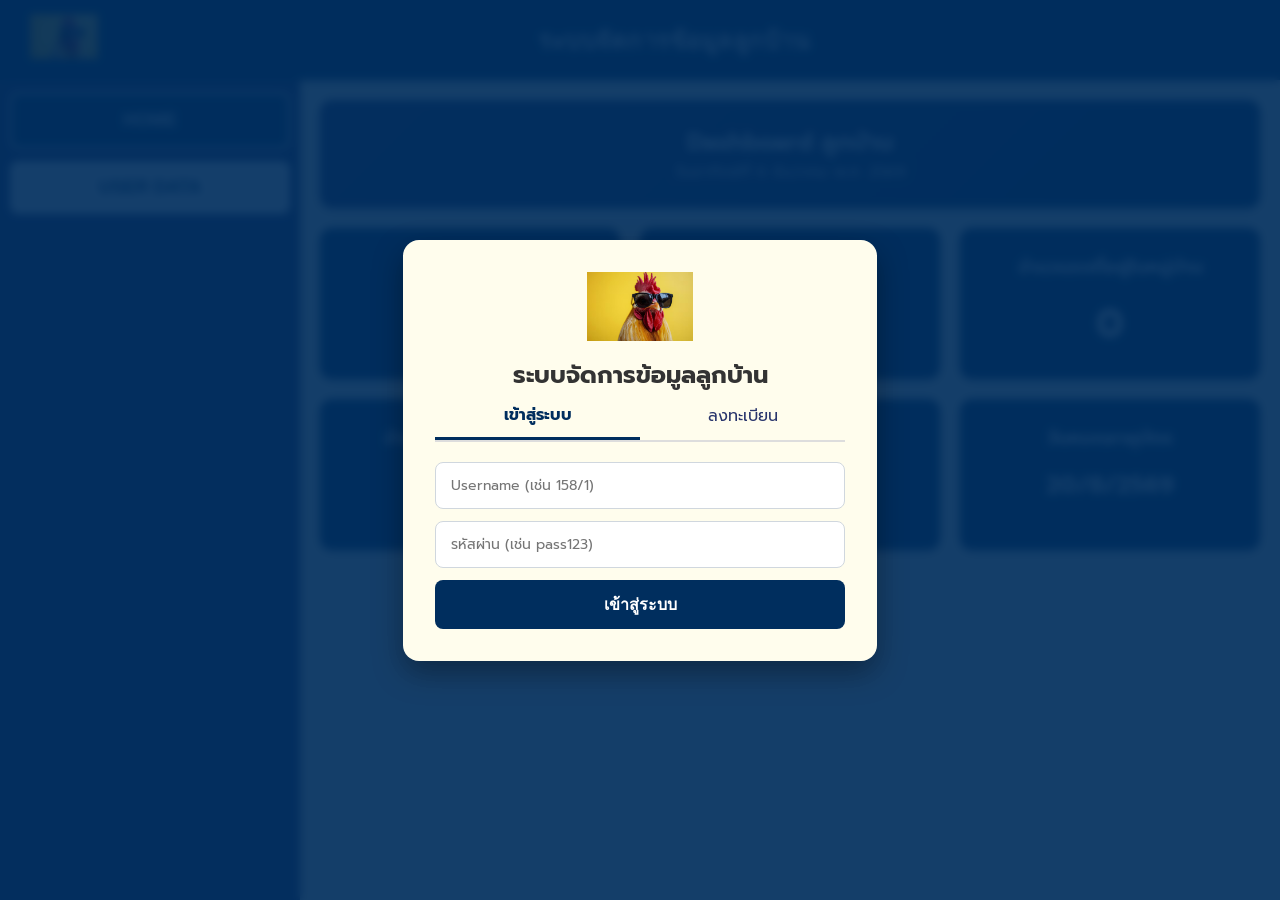
==== commit f5bb82db: "Update logo image source in index.html" ====
--- a/index.html
+++ b/index.html
@@ -12,7 +12,7 @@
     <!-- Modal เข้าสู่ระบบ / ลงทะเบียน -->
     <div id="authModal" class="login-modal-overlay">
         <div class="login-box">
-            <img src="assets/images/logochicken.png" alt="Smart Village Logo" class="login-logo" onerror="this.style.display='none'">
+            <img src="logochicken.png" alt="Smart Village Logo" class="login-logo" onerror="this.style.display='none'">
             <h2>ระบบจัดการข้อมูลลูกบ้าน</h2>
             
             <div class="auth-tabs">
@@ -49,7 +49,7 @@
     <!-- Header หลัก -->
     <header>
         <div class="logo-box">
-            <img src="assets/images/logochicken.png" alt="Smart Village Logo" class="header-logo" onerror="this.style.display='none'">
+            <img src="logochicken.png" alt="Smart Village Logo" class="header-logo" onerror="this.style.display='none'">
         </div>
         <h1 class="head-content">ระบบจัดการข้อมูลลูกบ้าน</h1>
         <button type="button" id="logoutBtn" class="logout-btn">ออกจากระบบ</button>
--- a/style.css
+++ b/style.css
@@ -5,7 +5,8 @@
     --color-secondary: #29356c;    
     --color-bg: #fffded;           
     --color-white: #ffffff;
-    --color-border: rgb(192, 192, 192);
+    --color-border: #d0d7de;
+    --color-shadow: rgba(0, 46, 94, 0.15);
 }
 
 body {
@@ -13,6 +14,7 @@
     padding: 0;
     background-color: var(--color-bg);
     font-family: "Prompt", sans-serif;
+    color: #333;
 }
 
 h1, h2, h3, h4, h5, h6, p {
@@ -27,6 +29,7 @@
     display: block;
 }
 
+/* Header */
 header {
     box-sizing: border-box;
     display: flex;
@@ -35,6 +38,7 @@
     background-color: var(--color-primary);
     padding: 0 30px;
     height: 80px;
+    box-shadow: 0 2px 10px rgba(0,0,0,0.2);
 }
 
 .header-logo {
@@ -50,22 +54,26 @@
     margin: 0;
     color: var(--color-white);
     font-size: 1.5rem;
+    font-weight: 600;
+    letter-spacing: 0.5px;
 }
 
 .logout-btn {
     background: var(--color-white);
     color: var(--color-primary);
     border: none;
-    padding: 8px 18px;
+    padding: 8px 20px;
     border-radius: 20px;
     font-size: 14px;
     font-weight: 600;
     cursor: pointer;
-    transition: 0.2s;
+    transition: all 0.2s ease;
+    box-shadow: 0 2px 5px rgba(0,0,0,0.1);
 }
 
 .logout-btn:hover {
-    background: #e0e0e0;
+    background: #e6ecf2;
+    transform: translateY(-1px);
 }
 
 .main-content {
@@ -76,6 +84,7 @@
 
 nav {
     background-color: var(--color-secondary);
+    box-shadow: 2px 0 8px rgba(0,0,0,0.1);
 }
 
 nav ul {
@@ -88,20 +97,35 @@
     color: var(--color-primary);
     text-align: center;
     list-style-type: none;
-    margin: 10px 5px;
-    font-size: 20px;
+    margin: 12px 10px;
+    font-size: 18px;
+    font-weight: 600;
+    padding: 16px;
+    cursor: pointer;
+    border-radius: 8px;
+    transition: all 0.2s ease;
+}
+
+nav ul li:hover {
+    background-color: #f0f4f8;
+}
+
+nav ul .user-select {
+    background-color: var(--color-primary);
+    color: var(--color-white);
+    border: 2px solid var(--color-white);
+    box-shadow: 0 4px 10px var(--color-shadow);
+}
+
+.form-group-label {
+    text-align: left;
+    font-size: 13px;
+    color: #444;
     font-weight: 500;
-    padding: 20px;
-    cursor: pointer;
-}
-
-nav ul .user-select {
-    background-color: var(--color-primary);
-    color: var(--color-white);
-    border: solid 2px var(--color-white);
-}
-
-/* UI ส่วนรายละเอียดบ้าน */
+    margin-top: 4px;
+}
+
+/* User Details Card */
 .homeDetail .homeNumber,
 .homeDetail .nameOwner,
 .homeDetail .TimeData {
@@ -109,84 +133,113 @@
     flex-direction: row;
     background-color: var(--color-primary);
     margin: 1rem 1rem 0;
-    border-radius: 6px;
+    border-radius: 8px;
+    box-shadow: 0 2px 6px var(--color-shadow);
 }
 
 .homeDetail .homeList {
     box-sizing: border-box;
     color: var(--color-white);
-    padding: 15px 20px;
+    padding: 16px 20px;
     font-weight: 600;
     font-size: 1.1rem;
 }
 
 .vehicleUser {
-    margin-top: 10px;
+    margin-top: 15px;
+}
+
+.vehicle-header-flex {
+    display: flex;
+    justify-content: space-between;
+    align-items: center;
+    background-color: var(--color-primary);
+    margin: 1rem 1rem 0;
+    padding: 10px 20px;
+    border-radius: 8px 8px 0 0;
 }
 
 .vehicleUser .vehicleList {
-    margin: 1rem 1rem 0;
-    color: var(--color-white);
-    background-color: var(--color-primary);
-    text-align: center;
-    padding: 10px 0;
+    color: var(--color-white);
+    font-size: 1.3rem;
+}
+
+.btn-add-vehicle {
+    background-color: #ffc107;
+    color: #212529;
+    border: none;
+    padding: 8px 16px;
+    border-radius: 20px;
+    font-size: 14px;
+    font-weight: 700;
+    cursor: pointer;
+    font-family: "Prompt";
+    transition: all 0.2s;
+}
+
+.btn-add-vehicle:hover {
+    background-color: #e0a800;
+    transform: scale(1.03);
 }
 
 .vehicleUser .headVlist {
     display: grid;
     grid-template-columns: 1fr 1fr 1fr;
     align-items: center;
-    margin: 0.625rem 1rem 0;
+    margin: 0.5rem 1rem 0;
     background-color: var(--color-primary);
     border-radius: 6px;
 }
 
 .vehicleUser .headVlist .Vlist {
     color: var(--color-white);
-    padding: 10px;
+    padding: 12px;
     margin: 0;
     text-align: center;
-    font-size: 1.2rem;
-}
-
-.vehicleUser .headVlist a, .qr-btn {
+    font-size: 1.1rem;
+}
+
+.vehicleUser .headVlist a {
     display: flex;
     justify-content: center;
     align-items: center;
     text-decoration: none;
     color: var(--color-primary);
     background-color: var(--color-white);
-    border-radius: 14px;
-    padding: 10px;
-    margin: 10px;
-    font-weight: 600;
-    cursor: pointer;
-    border: none;
-    font-family: "Prompt";
-}
-
+    border-radius: 20px;
+    padding: 8px 16px;
+    margin: 8px auto;
+    font-weight: 600;
+    transition: all 0.2s;
+    width: fit-content;
+}
+
+/* ปุ่ม QR Code */
 .qr-section {
-    margin: 1rem;
+    margin: 1.2rem 1rem;
     text-align: center;
 }
 
 .qr-btn-generate {
-    background-color: #28a745;
+    background: linear-gradient(135deg, #28a745, #1e7e34);
     color: white;
     font-size: 16px;
-    padding: 12px 25px;
-    border-radius: 20px;
+    font-weight: 600;
+    padding: 14px 28px;
+    border-radius: 30px;
     border: none;
     cursor: pointer;
     font-family: "Prompt";
-    transition: 0.2s;
+    box-shadow: 0 4px 12px rgba(40, 167, 69, 0.3);
+    transition: all 0.25s ease;
 }
 
 .qr-btn-generate:hover {
-    background-color: #218838;
-}
-
-/* Vehicle Card */
+    transform: translateY(-2px);
+    box-shadow: 0 6px 16px rgba(40, 167, 69, 0.4);
+}
+
+/* Vehicle Detail */
 #page-vehicleDetail {
     background-color: var(--color-bg); 
     padding: 30px 20px;
@@ -197,7 +250,7 @@
     margin: 0 auto;
     display: flex;
     flex-direction: column;
-    gap: 8px;
+    gap: 10px;
 }
 
 .v-title, .v-date, .v-item {
@@ -205,14 +258,14 @@
     color: var(--color-white);
     text-align: center;
     padding: 15px;
-    font-size: 1.2rem;
-    border-radius: 6px;
+    font-size: 1.1rem;
+    border-radius: 8px;
 }
 
 .v-grid {
     display: grid;
     grid-template-columns: 1fr 1fr;
-    gap: 8px 15px;
+    gap: 10px 15px;
 }
 
 .v-item.v-time {
@@ -228,27 +281,24 @@
 }
 
 .time-record {
-    width: 80%;
-    padding-bottom: 10px;
-    border-bottom: 1px solid rgba(255, 255, 255, 0.3);
-}
-
-.time-record:last-child {
-    border-bottom: none;
-}
-
-/* Dashboard */
+    width: 85%;
+    padding-bottom: 8px;
+    border-bottom: 1px solid rgba(255, 255, 255, 0.25);
+}
+
+/* Dashboard Cards */
 .dashboard {
     padding: 20px;
 }
 
 .dashboard-banner {
-    background: var(--color-secondary);
+    background: linear-gradient(135deg, #29356c, #002e5e);
     color: white;
     text-align: center;
-    padding: 20px;
+    padding: 24px;
     margin-bottom: 20px;
-    border-radius: 8px;
+    border-radius: 12px;
+    box-shadow: 0 4px 12px var(--color-shadow);
 }
 
 .summary-grid {
@@ -261,27 +311,31 @@
 .summary-box {
     background: var(--color-primary);
     color: white;
-    padding: 30px 20px;
-    text-align: center;
-    border-radius: 8px;
+    padding: 25px 20px;
+    text-align: center;
+    border-radius: 12px;
+    box-shadow: 0 4px 10px var(--color-shadow);
 }
 
 .summary-box h1 {
-    margin-top: 15px;
-    font-size: 42px;
+    margin-top: 12px;
+    font-size: 40px;
+    font-weight: 700;
 }
 
 .back-btn {
     background: white;
     color: var(--color-primary);
     border: none;
-    border-radius: 10px;
-    padding: 10px 20px;
+    border-radius: 20px;
+    padding: 10px 22px;
     margin: 15px;
-    font-size: 16px;
-    cursor: pointer;
-    font-family: "Prompt";
-    transition: .3s;
+    font-size: 15px;
+    font-weight: 600;
+    cursor: pointer;
+    font-family: "Prompt";
+    box-shadow: 0 2px 6px rgba(0,0,0,0.1);
+    transition: all 0.2s;
 }
 
 .back-btn:hover {
@@ -289,11 +343,12 @@
     color: white;
 }
 
+/* Progress Bar */
 .expire-progress-box {
     background-color: var(--color-primary);
     margin: 1rem 1rem 0;
-    padding: 15px 20px;
-    border-radius: 6px;
+    padding: 16px 20px;
+    border-radius: 8px;
 }
 
 .expire-info {
@@ -301,7 +356,7 @@
     justify-content: space-between;
     color: var(--color-white);
     font-size: 1rem;
-    margin-bottom: 8px;
+    margin-bottom: 10px;
 }
 
 .progress-track {
@@ -316,16 +371,37 @@
     height: 100%;
     width: 0%;
     border-radius: 7px;
-    transition: width 0.4s ease-in-out, background-color 0.4s ease-in-out;
-}
-
+    transition: width 0.5s ease-in-out, background-color 0.5s ease-in-out;
+}
+
+/* Dropdown วัน/เดือน/ปี */
+.date-select-group {
+    display: flex;
+    gap: 8px;
+    margin-bottom: 5px;
+}
+
+.date-select {
+    flex: 1;
+    padding: 10px;
+    border-radius: 8px;
+    border: 1px solid var(--color-border);
+    font-family: "Prompt";
+    font-size: 14px;
+    background-color: white;
+    cursor: pointer;
+    outline: none;
+}
+
+/* Auth Modal & QR Modal UI */
 .login-modal-overlay {
     position: fixed;
     top: 0;
     left: 0;
     width: 100%;
     height: 100%;
-    background-color: rgba(0, 46, 94, 0.95);
+    background-color: rgba(0, 46, 94, 0.92);
+    backdrop-filter: blur(4px);
     display: flex;
     justify-content: center;
     align-items: center;
@@ -334,12 +410,12 @@
 
 .login-box {
     background-color: var(--color-bg);
-    padding: 30px;
-    border-radius: 12px;
+    padding: 32px;
+    border-radius: 16px;
     text-align: center;
     width: 90%;
-    max-width: 400px;
-    box-shadow: 0 10px 25px rgba(0,0,0,0.3);
+    max-width: 410px;
+    box-shadow: 0 12px 30px rgba(0,0,0,0.35);
 }
 
 .login-logo {
@@ -354,7 +430,7 @@
 .auth-tabs {
     display: flex;
     margin-bottom: 20px;
-    border-bottom: 2px solid var(--color-secondary);
+    border-bottom: 2px solid #ddd;
 }
 
 .auth-tab {
@@ -385,11 +461,13 @@
 }
 
 .auth-form input {
-    padding: 12px;
+    padding: 12px 15px;
     border-radius: 8px;
     border: 1px solid var(--color-border);
     font-family: "Prompt";
     font-size: 14px;
+    outline: none;
+    transition: border 0.2s;
 }
 
 .submit-btn {
@@ -400,6 +478,7 @@
     border-radius: 8px;
     font-family: "Prompt";
     font-size: 16px;
+    font-weight: 600;
     cursor: pointer;
     transition: 0.2s;
 }
@@ -407,3 +486,53 @@
 .submit-btn:hover {
     background-color: var(--color-secondary);
 }
+
+.qr-modal-box {
+    max-width: 380px;
+}
+
+.qr-title {
+    color: var(--color-primary);
+    font-size: 1.25rem;
+    margin-bottom: 6px;
+}
+
+.qr-subtitle {
+    font-size: 13px;
+    color: #666;
+    margin-bottom: 12px;
+}
+
+.visitor-code-badge {
+    background-color: #eef4fb;
+    color: var(--color-primary);
+    font-size: 14px;
+    font-weight: 600;
+    padding: 8px 12px;
+    border-radius: 8px;
+    margin-bottom: 12px;
+    border: 1px dashed var(--color-primary);
+}
+
+.visitor-code-badge span {
+    font-family: monospace;
+    font-size: 16px;
+    color: #d9534f;
+    letter-spacing: 1px;
+}
+
+.qr-img-wrap {
+    margin: 10px 0;
+    display: flex;
+    justify-content: center;
+}
+
+.qr-data-text {
+    font-size: 11px;
+    color: #666;
+    word-break: break-all;
+    margin-bottom: 16px;
+    background: #f4f4f4;
+    padding: 8px;
+    border-radius: 6px;
+}
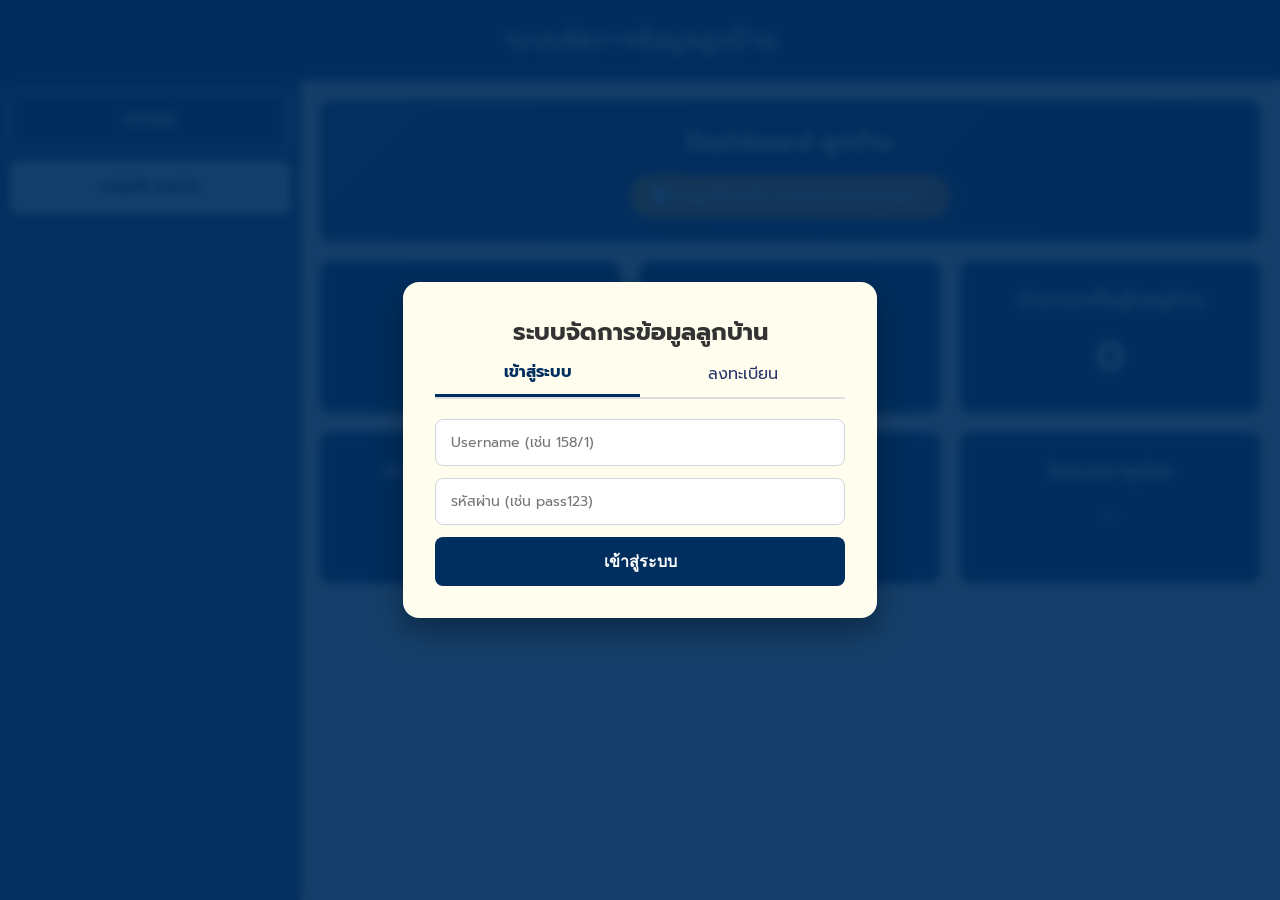
==== commit b6dcc30d: "Update index.html" ====
--- a/index.html
+++ b/index.html
@@ -12,7 +12,7 @@
     <!-- Modal เข้าสู่ระบบ / ลงทะเบียน -->
     <div id="authModal" class="login-modal-overlay">
         <div class="login-box">
-            <img src="logochicken.png" alt="Smart Village Logo" class="login-logo" onerror="this.style.display='none'">
+            <img src="assets/images/logochicken.png" alt="Smart Village Logo" class="login-logo" onerror="this.style.display='none'">
             <h2>ระบบจัดการข้อมูลลูกบ้าน</h2>
             
             <div class="auth-tabs">
@@ -49,7 +49,7 @@
     <!-- Header หลัก -->
     <header>
         <div class="logo-box">
-            <img src="logochicken.png" alt="Smart Village Logo" class="header-logo" onerror="this.style.display='none'">
+            <img src="assets/images/logochicken.png" alt="Smart Village Logo" class="header-logo" onerror="this.style.display='none'">
         </div>
         <h1 class="head-content">ระบบจัดการข้อมูลลูกบ้าน</h1>
         <button type="button" id="logoutBtn" class="logout-btn">ออกจากระบบ</button>
@@ -70,6 +70,13 @@
                     <div class="dashboard-banner">
                         <h2 id="welcomeText">Dashboard ลูกบ้าน</h2>
                         <p id="todayDate"></p>
+                        
+                        <!-- ปุ่มลิงก์ไป Grafana Dashboard -->
+                        <div style="margin-top: 15px;">
+                            <a href="#" id="btnGrafanaLink" target="_blank" style="display: inline-flex; align-items: center; gap: 8px; background: linear-gradient(135deg, #f39c12, #e67e22); color: white; text-decoration: none; padding: 10px 22px; border-radius: 25px; font-weight: 600; font-size: 14px; box-shadow: 0 4px 12px rgba(230, 126, 34, 0.4); transition: transform 0.2s;">
+                                📊 เปิดดูสถิติเชิงลึก (Grafana Dashboard) ↗
+                            </a>
+                        </div>
                     </div>
 
                     <div class="summary-grid">
@@ -102,7 +109,7 @@
                         </div>
                     </div>
                 </section>
-                <section class="dataLoading"></section>          
+                <section class="dataLoading"></section>
             </section>
 
             <!-- หน้า USER DATA -->
@@ -116,18 +123,21 @@
         </div>
     </main>
 
-    <!-- Modal ป๊อปอัพเพิ่มรถยนต์ใหม่ -->
+    <!-- Modal ป๊อปอัพเพิ่มยานพาหนะ (เพิ่มตัวเลือก รถยนต์ / รถมอเตอร์ไซค์) -->
     <div id="addVehicleModal" class="login-modal-overlay" style="display: none;">
         <div class="login-box" style="max-width: 380px;">
             <h3 style="color: var(--color-primary); margin-bottom: 10px;">ลงทะเบียนเพิ่มยานพาหนะ</h3>
-            <p style="font-size: 13px; color: #666; margin-bottom: 15px;">กรอกข้อมูลรถยนต์เพื่อลงทะเบียนเข้าฐานข้อมูล</p>
+            <p style="font-size: 13px; color: #666; margin-bottom: 15px;">กรอกข้อมูลยานพาหนะเพื่อลงทะเบียนเข้าฐานข้อมูล</p>
             
             <form id="addVehicleForm" style="display: flex; flex-direction: column; gap: 12px;">
-                <input type="text" id="inputPlate" placeholder="ป้ายทะเบียน (เช่น กข1277)" required autocomplete="off" style="padding: 12px; border-radius: 8px; border: 1px solid var(--color-border); font-family: Prompt; font-size: 14px;">
+                <input type="text" id="inputPlate" placeholder="ป้ายทะเบียน (เช่น 1กข1234 หรือ กกก123)" required autocomplete="off" style="padding: 12px; border-radius: 8px; border: 1px solid var(--color-border); font-family: Prompt; font-size: 14px;">
                 <input type="text" id="inputProvince" placeholder="จังหวัด (เช่น ลำพูน หรือ เชียงใหม่)" required autocomplete="off" style="padding: 12px; border-radius: 8px; border: 1px solid var(--color-border); font-family: Prompt; font-size: 14px;">
                 
-                <div style="text-align: left; font-size: 13px; color: #555; font-weight: 500;">ประเภท ยานพาหนะ:</div>
-                <input type="text" value="รถยนต์" readonly style="padding: 10px; border-radius: 8px; border: 1px solid var(--color-border); font-family: Prompt; font-size: 14px; background-color: #e9ecef; color: #495057; cursor: not-allowed;">
+                <div style="text-align: left; font-size: 13px; color: #555; font-weight: 500;">ประเภทยานพาหนะ:</div>
+                <select id="inputVehicleType" style="padding: 10px; border-radius: 8px; border: 1px solid var(--color-border); font-family: Prompt; font-size: 14px; background-color: white; color: #333; outline: none; cursor: pointer;">
+                    <option value="Car">รถยนต์ (Car)</option>
+                    <option value="Motorcycle">รถจักรยานยนต์ (Motorcycle)</option>
+                </select>
 
                 <div style="display: flex; gap: 10px; margin-top: 10px;">
                     <button type="button" class="submit-btn" id="btnCancelAddVehicle" style="background-color: #6c757d; flex: 1;">ยกเลิก</button>
@@ -137,21 +147,24 @@
         </div>
     </div>
 
-    <!-- Modal QR Code -->
+    <!-- Modal Barcode สำหรับผู้มาติดต่อ (Visitor Pass 13 หลัก) พร้อมปุ่มลบ -->
     <div id="qrModal" class="login-modal-overlay" style="display: none;">
         <div class="login-box qr-modal-box">
-            <h3 class="qr-title">QR Code สำหรับแขก/ผู้ติดต่อ</h3>
-            <p class="qr-subtitle">แสดงต่อกล้อง/เครื่องสแกนเพื่อเข้าหมู่บ้าน</p>
+            <h3 class="qr-title">Barcode สำหรับแขก/ผู้ติดต่อ</h3>
+            <p class="qr-subtitle">แสดงต่อกล้อง/เครื่องสแกนบาร์โค้ดเพื่อเข้าหมู่บ้าน</p>
 
             <div class="visitor-code-badge">
                 รหัสผ่านเข้าหมู่บ้าน: <span id="visitorCodeDisplay">-</span>
             </div>
 
-            <div id="qrImageContainer" class="qr-img-wrap"></div>
+            <div id="qrImageContainer" class="qr-img-wrap" style="background: white; padding: 10px; border-radius: 8px;"></div>
             
             <div id="qrDataText" class="qr-data-text"></div>
             
-            <button type="button" class="submit-btn" id="btnCloseQr">ปิดหน้าต่าง</button>
+            <div style="display: flex; gap: 10px; margin-top: 10px;">
+                <button type="button" class="submit-btn" id="btnDeleteBarcode" style="background-color: #dc3545; flex: 1;">🗑️ ยกเลิก/ลบบาร์โค้ด</button>
+                <button type="button" class="submit-btn" id="btnCloseQr" style="background-color: #6c757d; flex: 1;">ปิดหน้าต่าง</button>
+            </div>
         </div>
     </div>
 
--- a/style.css
+++ b/style.css
@@ -67,6 +67,7 @@
     font-size: 14px;
     font-weight: 600;
     cursor: pointer;
+    font-family: "Prompt", sans-serif;
     transition: all 0.2s ease;
     box-shadow: 0 2px 5px rgba(0,0,0,0.1);
 }
@@ -173,7 +174,7 @@
     font-size: 14px;
     font-weight: 700;
     cursor: pointer;
-    font-family: "Prompt";
+    font-family: "Prompt", sans-serif;
     transition: all 0.2s;
 }
 
@@ -229,7 +230,7 @@
     border-radius: 30px;
     border: none;
     cursor: pointer;
-    font-family: "Prompt";
+    font-family: "Prompt", sans-serif;
     box-shadow: 0 4px 12px rgba(40, 167, 69, 0.3);
     transition: all 0.25s ease;
 }
@@ -333,7 +334,7 @@
     font-size: 15px;
     font-weight: 600;
     cursor: pointer;
-    font-family: "Prompt";
+    font-family: "Prompt", sans-serif;
     box-shadow: 0 2px 6px rgba(0,0,0,0.1);
     transition: all 0.2s;
 }
@@ -386,7 +387,7 @@
     padding: 10px;
     border-radius: 8px;
     border: 1px solid var(--color-border);
-    font-family: "Prompt";
+    font-family: "Prompt", sans-serif;
     font-size: 14px;
     background-color: white;
     cursor: pointer;
@@ -439,7 +440,7 @@
     border: none;
     background: none;
     font-size: 16px;
-    font-family: "Prompt";
+    font-family: "Prompt", sans-serif;
     cursor: pointer;
     color: var(--color-secondary);
 }
@@ -464,7 +465,7 @@
     padding: 12px 15px;
     border-radius: 8px;
     border: 1px solid var(--color-border);
-    font-family: "Prompt";
+    font-family: "Prompt", sans-serif;
     font-size: 14px;
     outline: none;
     transition: border 0.2s;
@@ -476,7 +477,7 @@
     color: white;
     border: none;
     border-radius: 8px;
-    font-family: "Prompt";
+    font-family: "Prompt", sans-serif;
     font-size: 16px;
     font-weight: 600;
     cursor: pointer;
@@ -535,4 +536,4 @@
     background: #f4f4f4;
     padding: 8px;
     border-radius: 6px;
-}
+}
